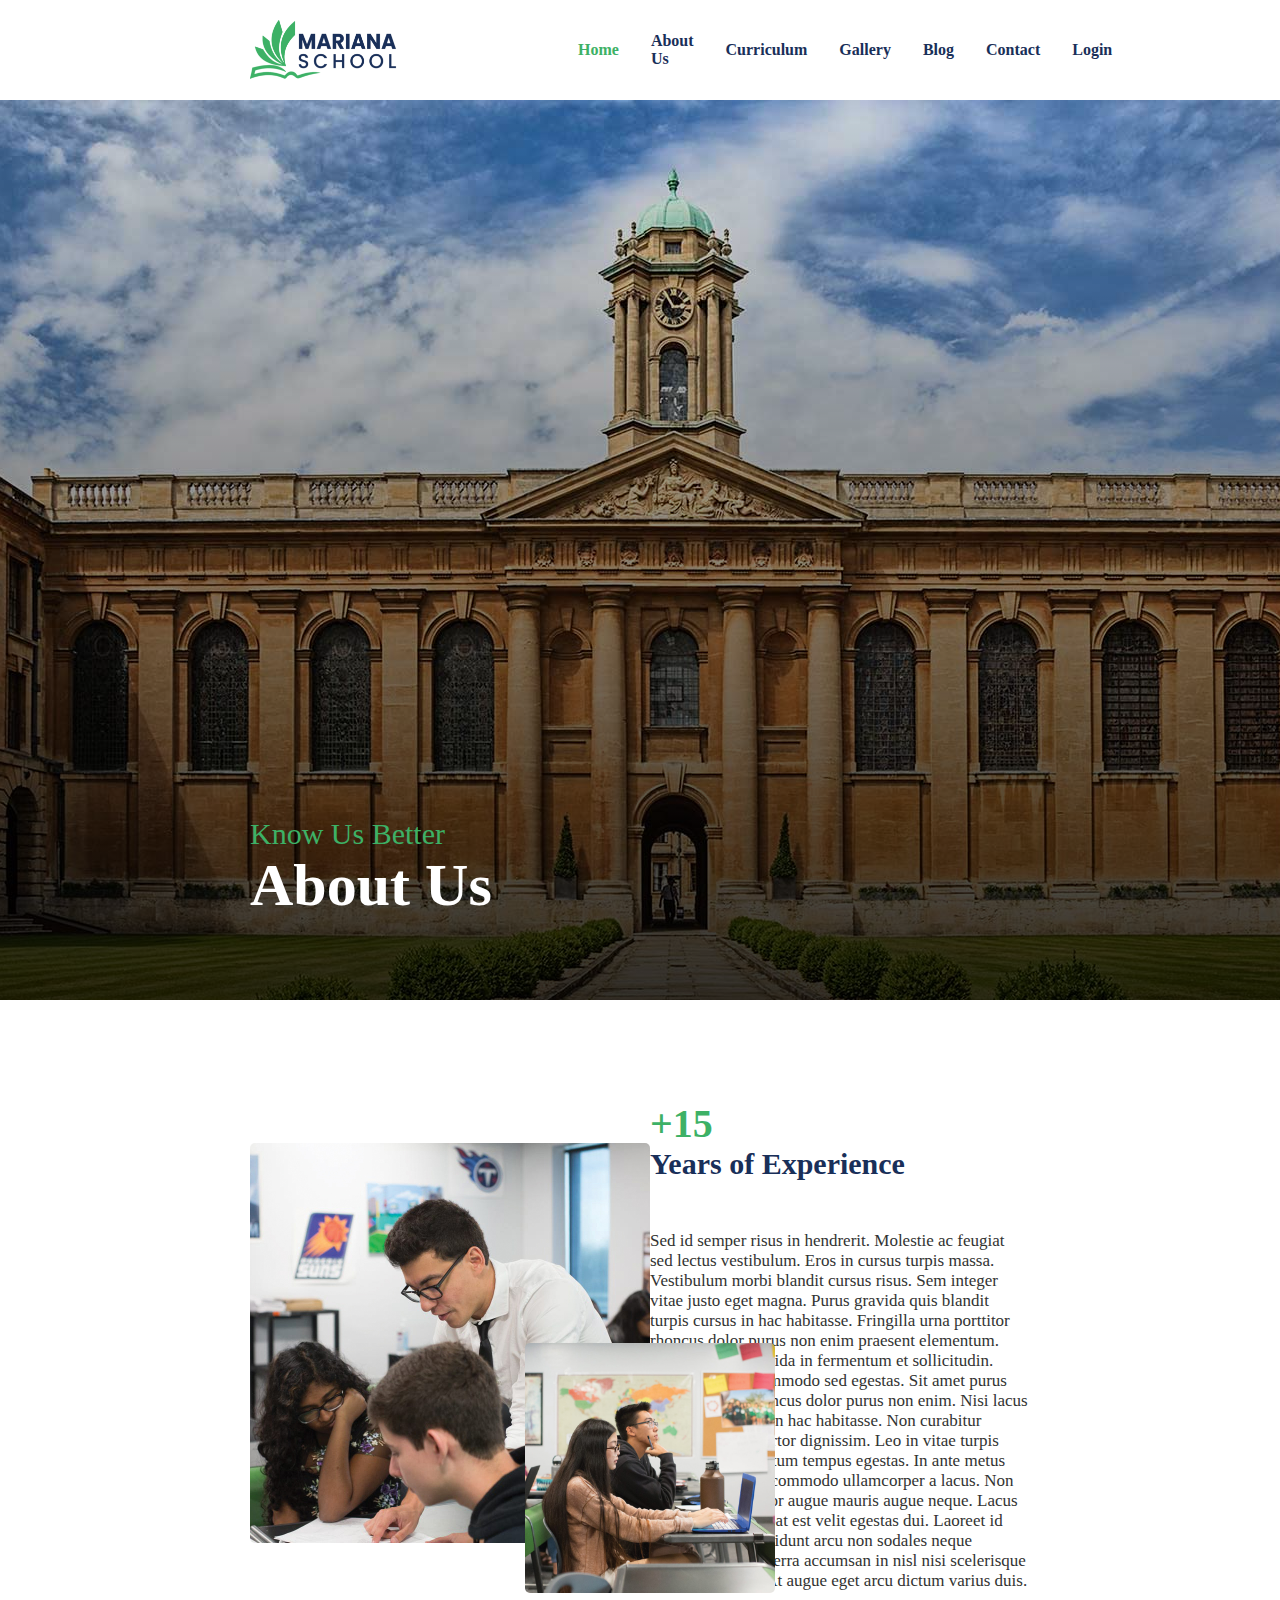
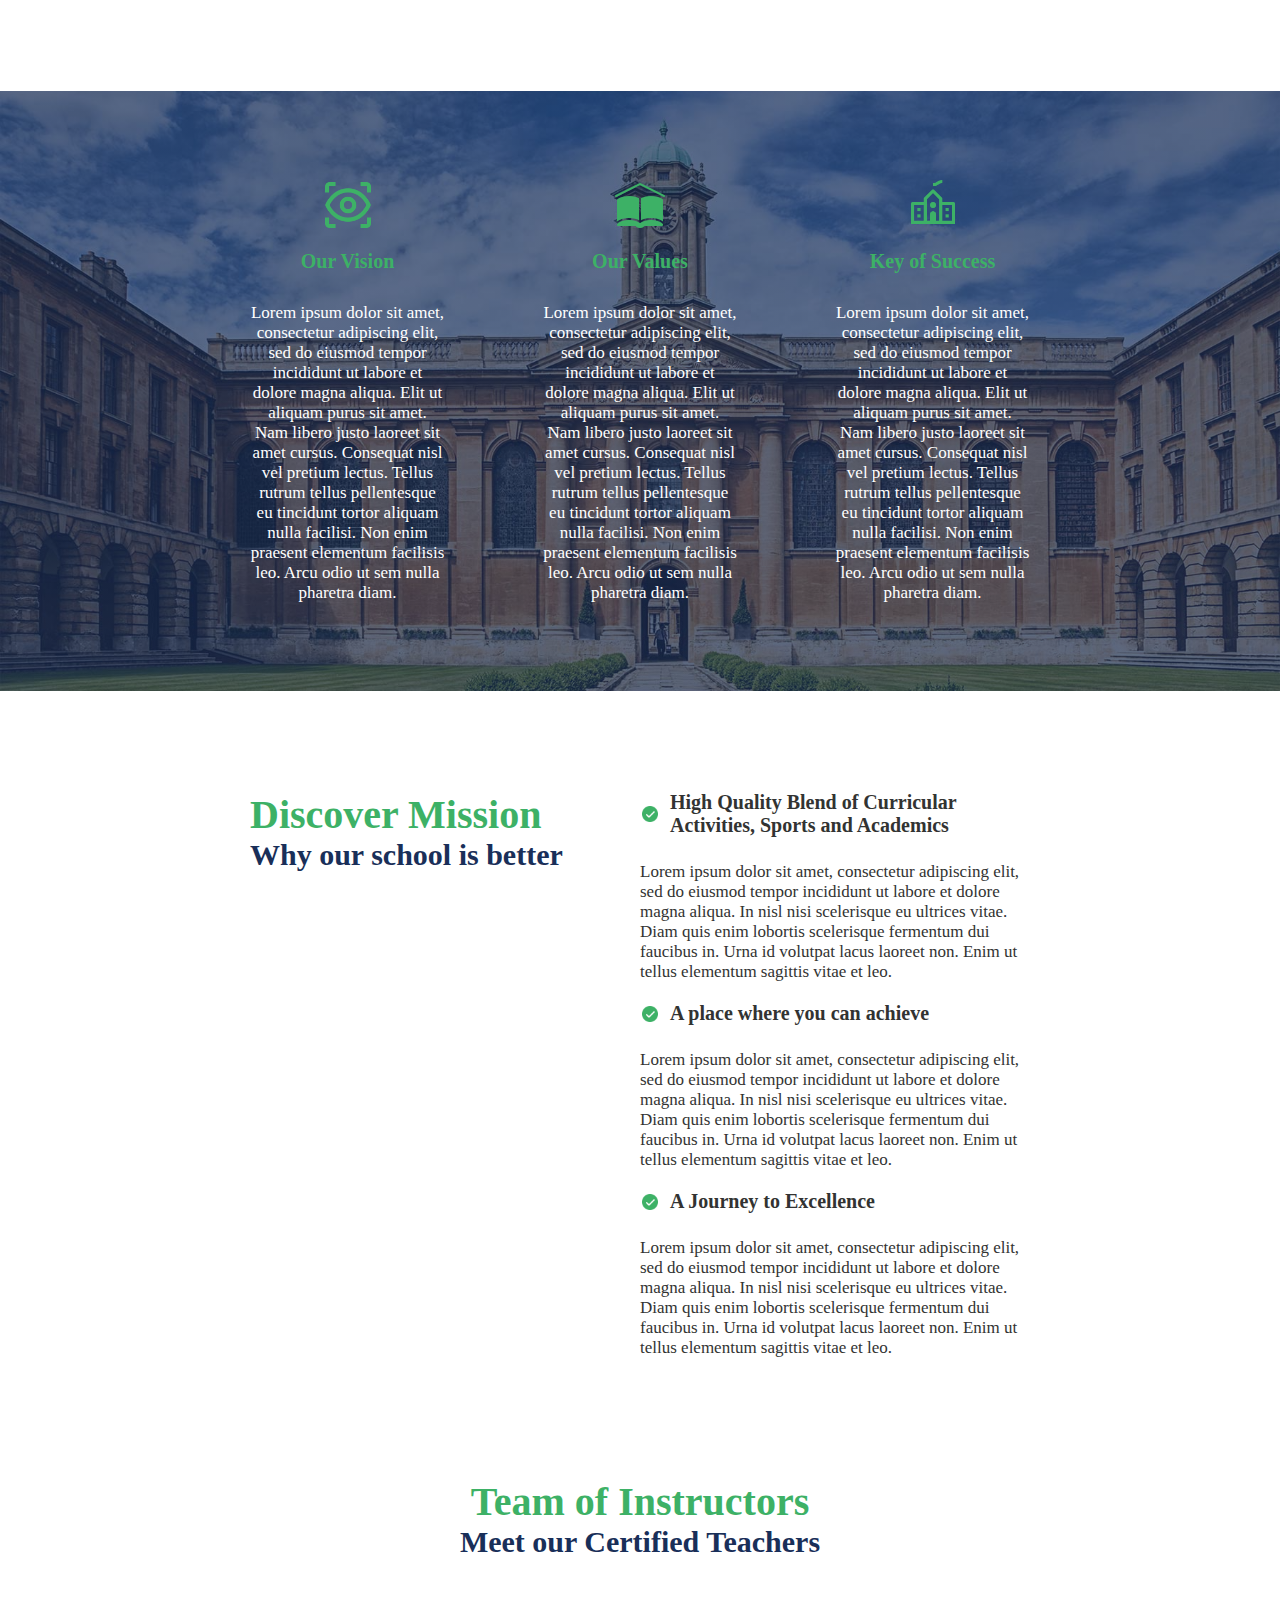
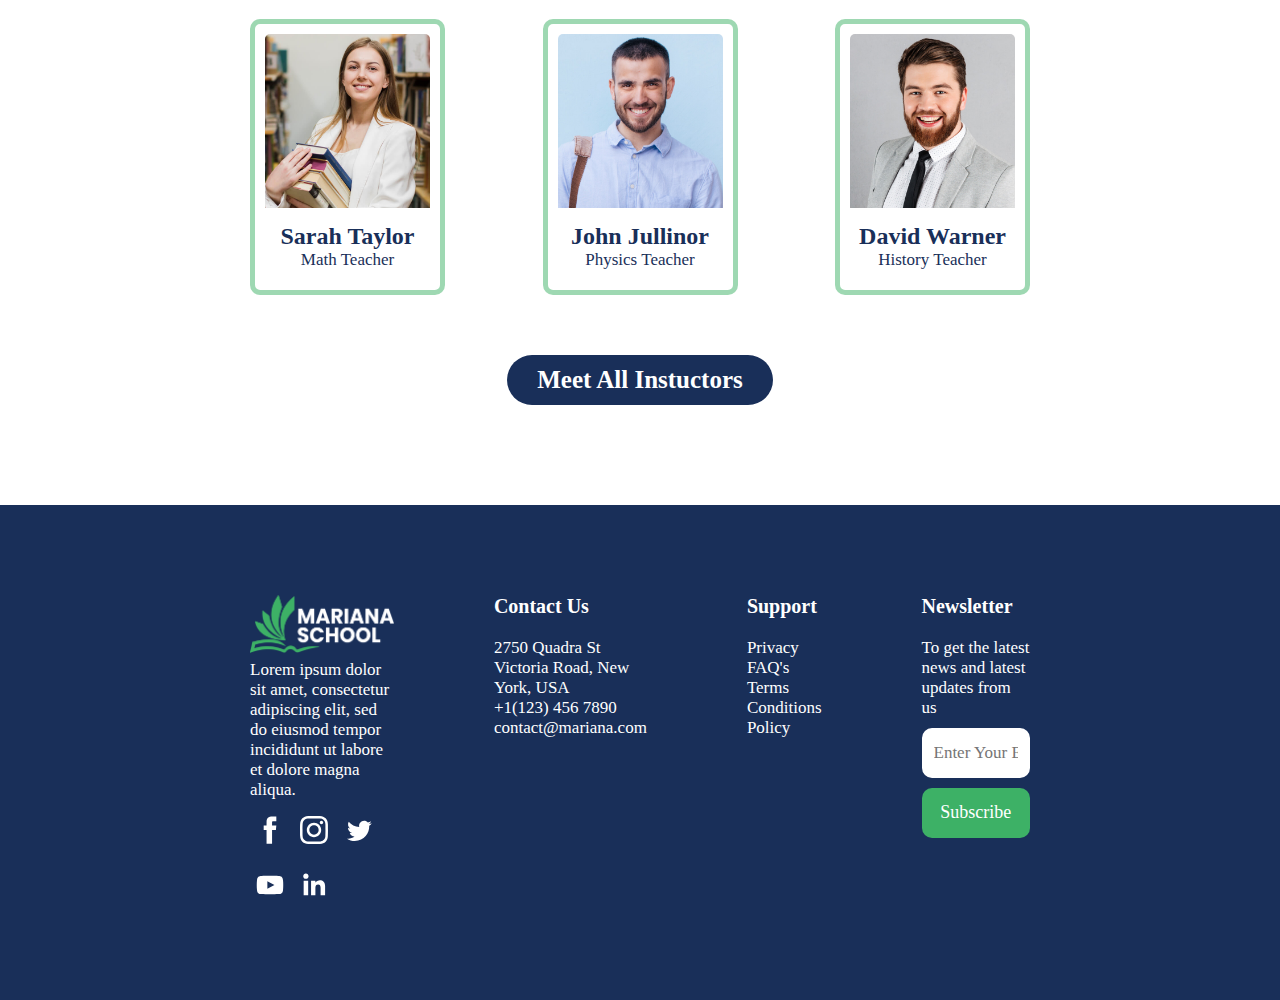
==== Code/about.html @ e2cfb90a "Html / Css" ====
<!DOCTYPE html>
<html>

<head>
    <meta charset='utf-8'>
    <meta http-equiv='X-UA-Compatible' content='IE=edge'>
    <title>Login</title>
    <meta name='viewport' content='width=device-width, initial-scale=1'>
    <link rel='stylesheet' type='text/css' media='screen' href='styles.css'>
    <script src='main.js'></script>
</head>

<body>
    <!-- Nav Bar -->
    
    <nav>
        <input id="nav-toggle" type="checkbox">
        <div class="logo"><img src="images/logo_navbar.png" alt="Logo">
        </div>
        <ul class="links">
            <li><a href="index.html" style="color: #3db166;">Home</a></li>
            <li><a href="about.html">About Us</a></li>
            <li><a href="">Curriculum</a></li>
            <li><a href="">Gallery</a></li>
            <li><a href="">Blog</a></li>
            <li><a href="contact.html">Contact</a></li>
            <li><a href="login.html">Login</a></li>
        </ul>
        <label for="nav-toggle" class="icon-burger">
            <div class="line"></div>
            <div class="line"></div>
            <div class="line"></div>
        </label>
    </nav>
    
    <!-- End of Nav Bar -->
    <!-- Contact Header -->

    <div class="about-header">
        <div class="page-title">
            <span>Know Us Better</span>
            <h3>About Us</h3>
        </div>
    </div>

    <!-- End of Contact Header -->
    <!-- Contact Info -->

    <div class="about-sec-1">
        <div class="about-img">
            <img class="back-img" src="images/about-img-big.jpg" alt="Class of students">
            <img class="front-img" src="images/about-img-small.jpg" alt="Class of students">
        </div>
        <div class="experience">
            <span>+15</span>
            <h3>Years of Experience</h3>
            <p>Sed id semper risus in hendrerit. Molestie ac feugiat sed lectus vestibulum. Eros in cursus turpis massa.
                Vestibulum
                morbi blandit cursus risus. Sem integer vitae justo eget magna. Purus gravida quis blandit turpis cursus
                in hac
                habitasse. Fringilla urna porttitor rhoncus dolor purus non enim praesent elementum. Augue neque gravida
                in fermentum et
                sollicitudin. Diam volutpat commodo sed egestas. Sit amet purus gravida quis. Rhoncus dolor purus non
                enim. Nisi lacus
                sed viverra tellus in hac habitasse. Non curabitur gravida arcu ac tortor dignissim. Leo in vitae turpis
                massa sed
                elementum tempus egestas. In ante metus dictum at tempor commodo ullamcorper a lacus. Non tellus orci ac
                auctor augue
                mauris augue neque. Lacus vel facilisis volutpat est velit egestas dui. Laoreet id donec ultrices
                tincidunt arcu non
                sodales neque sodales. Purus viverra accumsan in nisl nisi scelerisque eu ultrices vitae. At augue eget
                arcu dictum
                varius duis.</p>
        </div>
    </div>

    <div class="about-sec-2">
        <div class="about-elements">
            <div class="about-elem-box">
                <img src="icons/vision-icon.png" alt="Vision icon">
                <span>Our Vision</span>
                <p>Lorem ipsum dolor sit amet, consectetur adipiscing elit, sed do eiusmod tempor incididunt ut labore
                    et dolore magna
                    aliqua. Elit ut aliquam purus sit amet. Nam libero justo laoreet sit amet cursus. Consequat nisl vel
                    pretium lectus.
                    Tellus rutrum tellus pellentesque eu tincidunt tortor aliquam nulla facilisi. Non enim praesent
                    elementum facilisis leo.
                    Arcu odio ut sem nulla pharetra diam.</p>
            </div>
            <div class="about-elem-box">
                <img src="icons/book-icon.png" alt="School icon">
                <span>Our Values</span>
                <p>Lorem ipsum dolor sit amet, consectetur adipiscing elit, sed do eiusmod tempor incididunt ut labore
                    et dolore magna
                    aliqua. Elit ut aliquam purus sit amet. Nam libero justo laoreet sit amet cursus. Consequat nisl vel
                    pretium lectus.
                    Tellus rutrum tellus pellentesque eu tincidunt tortor aliquam nulla facilisi. Non enim praesent
                    elementum facilisis leo.
                    Arcu odio ut sem nulla pharetra diam.</p>
            </div>
            <div class="about-elem-box">
                <img src="icons/school-icon.png" alt="">
                <span>Key of Success</span>
                <p>Lorem ipsum dolor sit amet, consectetur adipiscing elit, sed do eiusmod tempor incididunt ut labore
                    et dolore magna
                    aliqua. Elit ut aliquam purus sit amet. Nam libero justo laoreet sit amet cursus. Consequat nisl vel
                    pretium lectus.
                    Tellus rutrum tellus pellentesque eu tincidunt tortor aliquam nulla facilisi. Non enim praesent
                    elementum facilisis leo.
                    Arcu odio ut sem nulla pharetra diam.</p>
            </div>
        </div>
    </div>

    <div class="about-sec-3">
        <div class="sec-title">
            <span>Discover Mission</span>
            <h3>Why our school is better</h3>
        </div>
        <div class="mission">
            <div class="miss-row">
                <span><img src="icons/save-popup.png" alt="Checkmark icon">High Quality Blend of Curricular Activities,
                    Sports and Academics</span>
                <p>Lorem ipsum dolor sit amet, consectetur adipiscing elit, sed do eiusmod tempor incididunt ut labore
                    et dolore magna
                    aliqua. In nisl nisi scelerisque eu ultrices vitae. Diam quis enim lobortis scelerisque fermentum
                    dui faucibus in. Urna
                    id volutpat lacus laoreet non. Enim ut tellus elementum sagittis vitae et leo.</p>
            </div>
            <div class="miss-row">
                <span><img src="icons/save-popup.png" alt="Checkmark icon">A place where you can achieve</span>
                <p>Lorem ipsum dolor sit amet, consectetur adipiscing elit, sed do eiusmod tempor incididunt ut labore
                    et dolore
                    magna
                    aliqua. In nisl nisi scelerisque eu ultrices vitae. Diam quis enim lobortis scelerisque fermentum
                    dui faucibus
                    in. Urna
                    id volutpat lacus laoreet non. Enim ut tellus elementum sagittis vitae et leo.</p>
            </div>
            <div class="miss-row">
                <span><img src="icons/save-popup.png" alt="Checkmark icon">A Journey to Excellence</span>
                <p>Lorem ipsum dolor sit amet, consectetur adipiscing elit, sed do eiusmod tempor incididunt ut labore
                    et dolore
                    magna
                    aliqua. In nisl nisi scelerisque eu ultrices vitae. Diam quis enim lobortis scelerisque fermentum
                    dui faucibus
                    in. Urna
                    id volutpat lacus laoreet non. Enim ut tellus elementum sagittis vitae et leo.</p>
            </div>
        </div>

    </div>

    <div class="about-sec-4">
        <div class="sec-title">
            <span>Team of Instructors</span>
            <h3>Meet our Certified Teachers</h3>
        </div>
        <div class="instructors">
            <div class="instructor-col">
                <img src="images/teacher_1.jpg" alt="Math Teacher">
                <span>Sarah Taylor</span>
                <p>Math Teacher</p>
            </div>
            <div class="instructor-col">
                <img src="images/teacher_2.jpg" alt="Physics Teacher">
                <span>John Jullinor</span>
                <p>Physics Teacher</p>
            </div>
            <div class="instructor-col">
                <img src="images/teacher_3.jpg" alt="History Teacher">
                <span>David Warner</span>
                <p>History Teacher</p>
            </div>
        </div>
        <button>Meet All Instuctors</button>
    </div>

    <!-- End of Contact Info -->
    <!-- Footer-->

    <footer>
        <div class="col1">
            <img src="images/logo_footer.png" alt="Mariana School Logo">
            <p>Lorem ipsum dolor sit amet, consectetur adipiscing elit, sed do eiusmod tempor incididunt ut labore
                et dolore magna
                aliqua.</p>
            <span class="icon-span">
                <svg class="facebook" viewBox="0 0 512 512">
                    <path class="icon"
                        d="M211.9 197.4h-36.7v59.9h36.7V433.1h70.5V256.5h49.2l5.2-59.1h-54.4c0 0 0-22.1 0-33.7 0-13.9 2.8-19.5 16.3-19.5 10.9 0 38.2 0 38.2 0V82.9c0 0-40.2 0-48.8 0 -52.5 0-76.1 23.1-76.1 67.3C211.9 188.8 211.9 197.4 211.9 197.4z" />
                </svg>
                <svg class="instagram" viewBox="0 0 512 512">
                    <g class="icon">
                        <path
                            d="M256 109.3c47.8 0 53.4 0.2 72.3 1 17.4 0.8 26.9 3.7 33.2 6.2 8.4 3.2 14.3 7.1 20.6 13.4 6.3 6.3 10.1 12.2 13.4 20.6 2.5 6.3 5.4 15.8 6.2 33.2 0.9 18.9 1 24.5 1 72.3s-0.2 53.4-1 72.3c-0.8 17.4-3.7 26.9-6.2 33.2 -3.2 8.4-7.1 14.3-13.4 20.6 -6.3 6.3-12.2 10.1-20.6 13.4 -6.3 2.5-15.8 5.4-33.2 6.2 -18.9 0.9-24.5 1-72.3 1s-53.4-0.2-72.3-1c-17.4-0.8-26.9-3.7-33.2-6.2 -8.4-3.2-14.3-7.1-20.6-13.4 -6.3-6.3-10.1-12.2-13.4-20.6 -2.5-6.3-5.4-15.8-6.2-33.2 -0.9-18.9-1-24.5-1-72.3s0.2-53.4 1-72.3c0.8-17.4 3.7-26.9 6.2-33.2 3.2-8.4 7.1-14.3 13.4-20.6 6.3-6.3 12.2-10.1 20.6-13.4 6.3-2.5 15.8-5.4 33.2-6.2C202.6 109.5 208.2 109.3 256 109.3M256 77.1c-48.6 0-54.7 0.2-73.8 1.1 -19 0.9-32.1 3.9-43.4 8.3 -11.8 4.6-21.7 10.7-31.7 20.6 -9.9 9.9-16.1 19.9-20.6 31.7 -4.4 11.4-7.4 24.4-8.3 43.4 -0.9 19.1-1.1 25.2-1.1 73.8 0 48.6 0.2 54.7 1.1 73.8 0.9 19 3.9 32.1 8.3 43.4 4.6 11.8 10.7 21.7 20.6 31.7 9.9 9.9 19.9 16.1 31.7 20.6 11.4 4.4 24.4 7.4 43.4 8.3 19.1 0.9 25.2 1.1 73.8 1.1s54.7-0.2 73.8-1.1c19-0.9 32.1-3.9 43.4-8.3 11.8-4.6 21.7-10.7 31.7-20.6 9.9-9.9 16.1-19.9 20.6-31.7 4.4-11.4 7.4-24.4 8.3-43.4 0.9-19.1 1.1-25.2 1.1-73.8s-0.2-54.7-1.1-73.8c-0.9-19-3.9-32.1-8.3-43.4 -4.6-11.8-10.7-21.7-20.6-31.7 -9.9-9.9-19.9-16.1-31.7-20.6 -11.4-4.4-24.4-7.4-43.4-8.3C310.7 77.3 304.6 77.1 256 77.1L256 77.1z" />
                        <path
                            d="M256 164.1c-50.7 0-91.9 41.1-91.9 91.9s41.1 91.9 91.9 91.9 91.9-41.1 91.9-91.9S306.7 164.1 256 164.1zM256 315.6c-32.9 0-59.6-26.7-59.6-59.6s26.7-59.6 59.6-59.6 59.6 26.7 59.6 59.6S288.9 315.6 256 315.6z" />
                        <circle cx="351.5" cy="160.5" r="21.5" />
                    </g>
                </svg>
                <svg class="twitter" viewBox="0 0 512 512">
                    <path class="icon"
                        d="M419.6 168.6c-11.7 5.2-24.2 8.7-37.4 10.2 13.4-8.1 23.8-20.8 28.6-36 -12.6 7.5-26.5 12.9-41.3 15.8 -11.9-12.6-28.8-20.6-47.5-20.6 -42 0-72.9 39.2-63.4 79.9 -54.1-2.7-102.1-28.6-134.2-68 -17 29.2-8.8 67.5 20.1 86.9 -10.7-0.3-20.7-3.3-29.5-8.1 -0.7 30.2 20.9 58.4 52.2 64.6 -9.2 2.5-19.2 3.1-29.4 1.1 8.3 25.9 32.3 44.7 60.8 45.2 -27.4 21.4-61.8 31-96.4 27 28.8 18.5 63 29.2 99.8 29.2 120.8 0 189.1-102.1 185-193.6C399.9 193.1 410.9 181.7 419.6 168.6z" />
                </svg>
                <svg class="youtube" viewBox="0 0 512 512">
                    <path class="icon"
                        d="M422.6 193.6c-5.3-45.3-23.3-51.6-59-54 -50.8-3.5-164.3-3.5-215.1 0 -35.7 2.4-53.7 8.7-59 54 -4 33.6-4 91.1 0 124.8 5.3 45.3 23.3 51.6 59 54 50.9 3.5 164.3 3.5 215.1 0 35.7-2.4 53.7-8.7 59-54C426.6 284.8 426.6 227.3 422.6 193.6zM222.2 303.4v-94.6l90.7 47.3L222.2 303.4z" />
                </svg>
                <svg class="linkedin" viewBox="0 0 512 512">
                    <path class="icon"
                        d="M186.4 142.4c0 19-15.3 34.5-34.2 34.5 -18.9 0-34.2-15.4-34.2-34.5 0-19 15.3-34.5 34.2-34.5C171.1 107.9 186.4 123.4 186.4 142.4zM181.4 201.3h-57.8V388.1h57.8V201.3zM273.8 201.3h-55.4V388.1h55.4c0 0 0-69.3 0-98 0-26.3 12.1-41.9 35.2-41.9 21.3 0 31.5 15 31.5 41.9 0 26.9 0 98 0 98h57.5c0 0 0-68.2 0-118.3 0-50-28.3-74.2-68-74.2 -39.6 0-56.3 30.9-56.3 30.9v-25.2H273.8z" />
                </svg>
            </span>
        </div>
        <div class="col2">
            <ul>
                <li class="footer-header">Contact Us</li>
                <li>2750 Quadra St Victoria Road, New York, USA</li>
                <li>+1(123) 456 7890</li>
                <li>contact@mariana.com</li>
            </ul>
        </div>
        <div class="col3">
            <ul>
                <li class="footer-header">Support</li>
                <li>Privacy</li>
                <li>FAQ's</li>
                <li>Terms</li>
                <li>Conditions</li>
                <li>Policy</li>
            </ul>
        </div>
        <div class="col4">
            <ul>
                <li class="footer-header">Newsletter</li>
                <li>To get the latest news and latest updates from us</li>
                <li>
                    <form action="">
                        <input type="text" id="newsletter-email" placeholder="Enter Your Email">
                        <div class="input-margin"></div>
                        <button>Subscribe</button>
                </li>
            </ul>
        </div>
    </footer>

    <!-- End Footer-->
</body>

</html>
---- Code/styles.css ----
/********** Nav Bar Website **********/
nav {
  position: relative;
  z-index: 10;
  left: 0;
  right: 0;
  top: 0;
  padding: 0 250px;
  height: 100px;
  background-color: #fff;
}

nav .logo {
  float: left;
  width: 40%;
  height: 100%;
  display: -webkit-box;
  display: -ms-flexbox;
  display: flex;
  -webkit-box-align: center;
      -ms-flex-align: center;
          align-items: center;
}

nav .links {
  float: right;
  padding: 0;
  margin: 0;
  width: 60%;
  height: 100%;
  display: -webkit-box;
  display: -ms-flexbox;
  display: flex;
  -ms-flex-pack: distribute;
      justify-content: space-around;
  -webkit-box-align: center;
      -ms-flex-align: center;
          align-items: center;
}

nav .links li {
  list-style: none;
}

nav .links a {
  display: block;
  padding: 1em;
  font-size: 16px;
  font-weight: bold;
  color: #192f59;
  text-decoration: none;
}

nav .links a:hover {
  color: #3db166;
}

#nav-toggle {
  position: absolute;
  top: -100px;
}

nav .icon-burger {
  display: none;
  position: absolute;
  right: 5%;
  top: 50%;
  -webkit-transform: translateY(-50%);
          transform: translateY(-50%);
}

nav .icon-burger .line {
  width: 30px;
  height: 5px;
  background-color: #192f59;
  margin: 5px;
  border-radius: 3px;
  -webkit-transition: all 0.3s ease-in-out;
  transition: all 0.3s ease-in-out;
}

/********** End of Nav Bar Website **********/
/********** Nav Bar Responsive **********/
@media screen and (max-width: 800px) {
  nav {
    padding: 0 20px;
  }
  nav .logo {
    float: left;
    width: auto;
    -webkit-box-pack: center;
        -ms-flex-pack: center;
            justify-content: center;
  }
  nav .links {
    float: none;
    position: fixed;
    z-index: 9;
    left: 0;
    right: 0;
    top: 100px;
    bottom: 100%;
    width: auto;
    height: auto;
    -webkit-box-orient: vertical;
    -webkit-box-direction: normal;
        -ms-flex-direction: column;
            flex-direction: column;
    -webkit-box-pack: space-evenly;
        -ms-flex-pack: space-evenly;
            justify-content: space-evenly;
    background-color: #fff;
    overflow: hidden;
    -webkit-box-sizing: border-box;
            box-sizing: border-box;
    -webkit-transition: all 0.5s ease-in-out;
    transition: all 0.5s ease-in-out;
  }
  nav .links a {
    font-size: 20px;
  }
  nav #nav-toggle:checked ~ .links {
    bottom: 0;
  }
  nav .icon-burger {
    display: block;
  }
}

/********** Nav Bar Responsive **********/
/********** Input Styling Website **********/
/********** End of Input Styling Website **********/
/********** Button Styling Website **********/
/********** End of Button Styling Website **********/
/********** Contact Us & About Us Header Styling Website **********/
/********** End of Contact Us & About Us Header Styling Website **********/
/********** Student & Admin Profile Background Styling Website **********/
/********** Student & Admin Profile Background Styling Website **********/
@media (max-width: 800px) {
  /********** Input Styling Responsive **********/
  input {
    height: 40px !important;
  }
  /********** End of Input Styling Responsive **********/
  /********** Button Styling Responsive **********/
  button {
    height: 40px !important;
    font-size: 20px !important;
  }
  /********** End of Button Styling Responsive **********/
}

/********** Footer Web **********/
footer {
  background-color: #192f59;
  padding: 90px 250px;
  display: -webkit-box;
  display: -ms-flexbox;
  display: flex;
  position: relative;
  color: #fff;
  padding: 90px 250px;
}

footer .footer-header {
  font-weight: 600;
  font-size: 20px;
  margin-bottom: 20px;
}

footer li {
  list-style: none;
}

footer .col1 {
  width: 40%;
}

footer .col1 img {
  height: 60px;
}

footer .col1 svg {
  height: 40px;
  margin-top: 10px;
  fill: #fff;
  -webkit-transition: 0.3s ease-in-out;
  transition: 0.3s ease-in-out;
}

footer .col1 svg:hover {
  fill: #3db166;
}

footer .col2 {
  margin: 0 50px 0 100px;
}

footer .col3 {
  margin: 0 100px 0 50px;
}

footer .col4 {
  width: 40%;
}

footer .col4 input {
  width: 100%;
  border: 2px solid #fff;
  border-radius: 10px;
  outline: none;
  height: 50px;
  padding: 10px;
  -webkit-transition: 0.3s ease-in-out;
  transition: 0.3s ease-in-out;
  margin: 10px 0;
}

footer .col4 input:focus::-webkit-input-placeholder {
  color: transparent;
}

footer .col4 input:focus:-ms-input-placeholder {
  color: transparent;
}

footer .col4 input:focus::-ms-input-placeholder {
  color: transparent;
}

footer .col4 input:focus::placeholder {
  color: transparent;
}

footer .col4 input:focus {
  border: 2px solid #3db166;
}

footer .col4 button {
  height: 50px;
  width: 100%;
  outline: none;
  border: none;
  border-radius: 10px;
  background-color: #3db166;
  -webkit-transition: 0.3s ease-in-out;
  transition: 0.3s ease-in-out;
  font-weight: 500;
  font-size: 18px;
  color: #fff;
}

footer .col4 button:hover {
  color: #3db166;
  background-color: #fff;
}

/********** End of Footer-Web **********/
/********** Footer Responsive **********/
@media (max-width: 800px) {
  footer {
    -webkit-box-orient: vertical;
    -webkit-box-direction: normal;
        -ms-flex-direction: column;
            flex-direction: column;
    text-align: center;
    padding: 20px;
  }
  footer .footer-header {
    margin: 15px 0 10px;
  }
  footer .col1,
  footer .col4 {
    width: 100% !important;
  }
  footer .col2,
  footer .col3 {
    margin: 0 !important;
  }
}

/********** End of Footer Responsive **********/
/********** Input Styling Website **********/
/********** End of Input Styling Website **********/
/********** Button Styling Website **********/
/********** End of Button Styling Website **********/
/********** Contact Us & About Us Header Styling Website **********/
/********** End of Contact Us & About Us Header Styling Website **********/
/********** Student & Admin Profile Background Styling Website **********/
/********** Student & Admin Profile Background Styling Website **********/
@media (max-width: 800px) {
  /********** Input Styling Responsive **********/
  input {
    height: 40px !important;
  }
  /********** End of Input Styling Responsive **********/
  /********** Button Styling Responsive **********/
  button {
    height: 40px !important;
    font-size: 20px !important;
  }
  /********** End of Button Styling Responsive **********/
}

h2 {
  display: -webkit-box;
  display: -ms-flexbox;
  display: flex;
  -webkit-box-pack: center;
      -ms-flex-pack: center;
          justify-content: center;
  font-size: 40px;
}

/********** Section 1 Website **********/
.img-container {
  background-image: -webkit-gradient(linear, left top, left bottom, from(rgba(0, 0, 0, 0.1)), to(rgba(0, 0, 0, 0.8))), url(images/home-img.png);
  background-image: linear-gradient(180deg, rgba(0, 0, 0, 0.1), rgba(0, 0, 0, 0.8)), url(images/home-img.png);
  height: 90vh;
  background-image: center;
  background-repeat: no-repeat;
  background-size: cover;
  background-position: center;
  position: relative;
}

.img-container .inner-container {
  text-align: center;
  position: absolute;
  width: 100%;
  color: #fff;
  height: auto;
  margin: 180px auto;
}

.img-container .inner-container span {
  font-size: 80px;
  font-weight: bold;
  color: #3db166;
}

.img-container .inner-container .hero_title {
  font-size: 80px;
  font-weight: 700;
  color: #fff;
  margin: 30px auto 15px;
}

.img-container .inner-container .hero_paragraphe {
  font-size: 40px;
  font-weight: 600;
  margin: 30px auto;
}

.img-container .inner-container button {
  -ms-flex-item-align: center;
      -ms-grid-row-align: center;
      align-self: center;
  height: 50px;
  outline: none;
  border: none;
  border-radius: 40px;
  background-color: #fff;
  -webkit-transition: 0.3s ease-in-out;
  transition: 0.3s ease-in-out;
  font-weight: 600;
  font-size: 25px;
  color: #3db166;
  height: 60px;
  padding: 0 30px;
}

.img-container .inner-container button:hover {
  color: #fff;
  background-color: #3db166;
}

.space_div {
  margin-top: 50px;
}

/********** End of Section 1 Website **********/
/********** Section 2 Website **********/
.section_title1 {
  margin-bottom: 30px;
  color: #192f59;
}

.container {
  width: 80%;
  height: auto;
  background: #fff;
  display: -webkit-box;
  display: -ms-flexbox;
  display: flex;
  -webkit-box-orient: horizontal;
  -webkit-box-direction: normal;
      -ms-flex-direction: row;
          flex-direction: row;
  -ms-flex-pack: distribute;
      justify-content: space-around;
  -ms-flex-wrap: wrap;
      flex-wrap: wrap;
  margin: 0 auto;
}

.container .box {
  width: 20%;
  height: 240px;
  margin: 20px;
  -webkit-box-sizing: border-box;
          box-sizing: border-box;
  border: 5px solid rgba(61, 177, 102, 0.5);
  border-radius: 20px;
  -webkit-transition: 0.3s;
  transition: 0.3s;
}

.container .box .box_img {
  margin: 30px auto 15px;
  height: 100px;
}

.container .box .box_txt {
  font-size: 30px;
  font-weight: 600;
  margin: 0 auto 30px;
}

.container .box:hover {
  opacity: 1;
  background-color: #3db166;
}

.view_more_btn {
  display: -webkit-box;
  display: -ms-flexbox;
  display: flex;
  -webkit-box-pack: center;
      -ms-flex-pack: center;
          justify-content: center;
  -webkit-box-align: center;
      -ms-flex-align: center;
          align-items: center;
  margin-top: 30px;
}

.view_more_btn button {
  -ms-flex-item-align: center;
      -ms-grid-row-align: center;
      align-self: center;
  height: 50px;
  outline: none;
  border: none;
  border-radius: 40px;
  background-color: #fff;
  -webkit-transition: 0.3s ease-in-out;
  transition: 0.3s ease-in-out;
  font-weight: 600;
  font-size: 25px;
  color: #3db166;
  height: 60px;
  color: #fff;
  background-color: #192f59;
  padding: 0 30px;
}

.view_more_btn button:hover {
  color: #fff;
  background-color: #3db166;
}

/********** End of Section 2 Website **********/
/********** Section 3 Website **********/
.container_about_us {
  display: -webkit-box;
  display: -ms-flexbox;
  display: flex;
  margin: 0 250px 80px;
  height: 460px;
  overflow: hidden;
  border: 5px solid rgba(61, 177, 102, 0.5);
  border-radius: 40px;
}

.container_about_us .img {
  border-radius: 20px;
}

.container_about_us .txt {
  margin: 60px;
}

.container_about_us .txt .txt_para {
  font-size: 17px;
  text-align: center;
  line-height: 1.6;
  overflow: hidden;
}

/********** End Section 3 Website **********/
/********** Responsive 1200px **********/
@media screen and (max-width: 1200px) {
  .section_title1 {
    padding: 0 auto;
    font-size: 25px;
  }
  .img-container .inner-container {
    margin: 170px auto;
  }
  .img-container .inner-container .hero_title {
    font-size: 40px;
  }
  .img-container .inner-container .hero_title span {
    font-size: 40px;
  }
  .img-container .inner-container .hero_paragraphe {
    font-size: 20px;
  }
  .container {
    width: 100%;
  }
  .container .box {
    width: 40%;
    height: 200px;
    margin: 14px;
  }
  .container .box .box_img {
    height: 60px;
  }
  .container .box .box_txt {
    font-size: 15px;
  }
}

/********** End of Responsive 1200px **********/
/********** Responsive 800px **********/
@media (max-width: 800px) {
  .container .box {
    height: 180px;
  }
  .navbar .login_container {
    display: none;
  }
  .container {
    width: 100%;
  }
  .container .box {
    width: 40%;
  }
  .container_about_us {
    border: none;
    height: unset;
    margin: 0 15px;
    -webkit-box-orient: vertical;
    -webkit-box-direction: normal;
        -ms-flex-direction: column;
            flex-direction: column;
  }
  .container_about_us .img {
    border-radius: 20px !important;
  }
  .container_about_us .txt {
    font-size: 16px;
    margin: 0;
    padding: 10px;
  }
  .container_about_us .txt .txt_para {
    font-size: 14px;
  }
}

/********** End of Responsive 800px **********/
/********** Input Styling Website **********/
/********** End of Input Styling Website **********/
/********** Button Styling Website **********/
/********** End of Button Styling Website **********/
/********** Contact Us & About Us Header Styling Website **********/
/********** End of Contact Us & About Us Header Styling Website **********/
/********** Student & Admin Profile Background Styling Website **********/
/********** Student & Admin Profile Background Styling Website **********/
@media (max-width: 800px) {
  /********** Input Styling Responsive **********/
  input {
    height: 40px !important;
  }
  /********** End of Input Styling Responsive **********/
  /********** Button Styling Responsive **********/
  button {
    height: 40px !important;
    font-size: 20px !important;
  }
  /********** End of Button Styling Responsive **********/
}

/********** About Us Page Web **********/
.about-header {
  background-size: cover;
  background-position: center;
  position: relative;
  height: 100vh;
  width: 100%;
  display: -webkit-box;
  display: -ms-flexbox;
  display: flex;
  -webkit-box-pack: start;
      -ms-flex-pack: start;
          justify-content: flex-start;
  -webkit-box-align: end;
      -ms-flex-align: end;
          align-items: flex-end;
  background-image: -webkit-gradient(linear, left top, left bottom, from(rgba(0, 0, 0, 0.1)), to(rgba(0, 0, 0, 0.8))), url(images/about-cover.jpg);
  background-image: linear-gradient(180deg, rgba(0, 0, 0, 0.1), rgba(0, 0, 0, 0.8)), url(images/about-cover.jpg);
}

.about-header .page-title {
  margin: 80px 250px;
}

.about-header .page-title span {
  font-size: 30px;
  font-weight: 500;
  color: #3db166;
}

.about-header .page-title h3 {
  font-size: 60px;
  font-weight: bold;
  color: #fff;
}

.about-sec-1 {
  display: -webkit-box;
  display: -ms-flexbox;
  display: flex;
  -webkit-box-pack: justify;
      -ms-flex-pack: justify;
          justify-content: space-between;
  -webkit-box-align: center;
      -ms-flex-align: center;
          align-items: center;
  margin: 100px 250px;
}

.about-sec-1 .about-img img {
  border-radius: 5px;
}

.about-sec-1 .about-img .back-img {
  height: 400px;
}

.about-sec-1 .about-img .front-img {
  position: absolute;
  height: 250px;
  -webkit-transform: translate(-125px, 200px);
          transform: translate(-125px, 200px);
}

.about-sec-1 .experience {
  width: 50%;
}

.about-sec-1 .experience span {
  font-size: 40px;
  font-weight: bold;
  color: #3db166;
}

.about-sec-1 .experience h3 {
  font-size: 30px;
  font-weight: bold;
  color: #192f59;
}

.about-sec-1 .experience p {
  margin-top: 50px;
  color: #323332;
}

.about-sec-2 {
  background-image: -webkit-gradient(linear, left top, left bottom, from(rgba(25, 47, 89, 0.7))), url(images/about-cover.jpg);
  background-image: linear-gradient(180deg, rgba(25, 47, 89, 0.7)), url(images/about-cover.jpg);
  background-size: cover;
  background-position: center;
  position: relative;
  height: 600px;
  width: 100%;
  display: -webkit-box;
  display: -ms-flexbox;
  display: flex;
  -webkit-box-pack: center;
      -ms-flex-pack: center;
          justify-content: center;
  -webkit-box-align: center;
      -ms-flex-align: center;
          align-items: center;
}

.about-sec-2 .about-elements {
  display: -webkit-box;
  display: -ms-flexbox;
  display: flex;
  -webkit-box-pack: justify;
      -ms-flex-pack: justify;
          justify-content: space-between;
  text-align: center;
  position: absolute;
  margin: 0 250px;
}

.about-sec-2 .about-elements .about-elem-box {
  display: -webkit-box;
  display: -ms-flexbox;
  display: flex;
  -webkit-box-align: center;
      -ms-flex-align: center;
          align-items: center;
  -webkit-box-orient: vertical;
  -webkit-box-direction: normal;
      -ms-flex-direction: column;
          flex-direction: column;
  width: 25%;
}

.about-sec-2 .about-elements .about-elem-box img {
  height: 50px;
  width: 50px;
}

.about-sec-2 .about-elements .about-elem-box span {
  font-size: 20px;
  font-weight: bold;
  color: #3db166;
  margin: 20px 0 30px;
}

.about-sec-2 .about-elements .about-elem-box p {
  color: #fff;
}

.about-sec-3 {
  display: -webkit-box;
  display: -ms-flexbox;
  display: flex;
  -webkit-box-pack: center;
      -ms-flex-pack: center;
          justify-content: center;
  margin: 100px 250px;
}

.about-sec-3 .sec-title {
  width: 50%;
}

.about-sec-3 .sec-title span {
  font-size: 40px;
  font-weight: bold;
  color: #3db166;
}

.about-sec-3 .sec-title h3 {
  font-size: 30px;
  font-weight: bold;
  color: #192f59;
}

.about-sec-3 .mission {
  width: 50%;
}

.about-sec-3 .mission .miss-row {
  margin-bottom: 20px;
}

.about-sec-3 .mission .miss-row span {
  display: -webkit-box;
  display: -ms-flexbox;
  display: flex;
  -webkit-box-align: center;
      -ms-flex-align: center;
          align-items: center;
  font-size: 20px;
  font-weight: bold;
  color: #323332;
}

.about-sec-3 .mission .miss-row span img {
  height: 20px;
  margin-right: 10px;
}

.about-sec-3 .mission p {
  margin-top: 25px;
  color: #323332;
}

.about-sec-4 {
  display: -webkit-box;
  display: -ms-flexbox;
  display: flex;
  -webkit-box-orient: vertical;
  -webkit-box-direction: normal;
      -ms-flex-direction: column;
          flex-direction: column;
  text-align: center;
  -webkit-box-align: center;
      -ms-flex-align: center;
          align-items: center;
  margin: 0 250px 100px;
}

.about-sec-4 .sec-title span {
  font-size: 40px;
  font-weight: bold;
  color: #3db166;
}

.about-sec-4 .sec-title h3 {
  font-size: 30px;
  font-weight: bold;
  color: #192f59;
}

.about-sec-4 .instructors {
  display: -webkit-box;
  display: -ms-flexbox;
  display: flex;
  text-align: center;
  -webkit-box-pack: justify;
      -ms-flex-pack: justify;
          justify-content: space-between;
}

.about-sec-4 .instructors .instructor-col {
  width: 25%;
  margin: 60px 0;
  border: solid 5px;
  border-radius: 10px;
  border-color: rgba(61, 177, 102, 0.5);
  -webkit-transition: 0.3s ease-in-out;
  transition: 0.3s ease-in-out;
}

.about-sec-4 .instructors .instructor-col:hover {
  border-color: #3db166;
  -webkit-transform: translateY(-10px);
          transform: translateY(-10px);
}

.about-sec-4 .instructors .instructor-col img {
  padding: 10px;
  border-radius: 15px 15px 0 0;
  width: 100%;
}

.about-sec-4 .instructors .instructor-col span {
  font-size: 24px;
  font-weight: bold;
  color: #192f59;
}

.about-sec-4 .instructors .instructor-col p {
  font-weight: 500;
  color: #192f59;
  margin-bottom: 20px;
}

.about-sec-4 button {
  height: 50px;
  outline: none;
  border: none;
  border-radius: 40px;
  background-color: #192f59;
  font-weight: 600;
  font-size: 25px;
  color: #fff;
  padding: 0 30px;
  -webkit-transition: 0.3s ease-in-out;
  transition: 0.3s ease-in-out;
}

.about-sec-4 button:hover {
  background-color: #3db166;
}

/********** End of About Us Page Web **********/
/********** About Us Page Responsive **********/
@media (max-width: 800px) {
  .page-title {
    margin: 30px 20px !important;
  }
  .page-title span {
    font-size: 15px !important;
  }
  .page-title h3 {
    font-size: 30px !important;
  }
  .about-sec-1 {
    -webkit-box-orient: vertical;
    -webkit-box-direction: normal;
        -ms-flex-direction: column;
            flex-direction: column;
    margin: 50px 20px;
  }
  .about-sec-1 .about-img {
    margin-bottom: 50px;
  }
  .about-sec-1 .about-img .back-img {
    height: 200px;
    -webkit-transform: translateX(-35px);
            transform: translateX(-35px);
  }
  .about-sec-1 .about-img .front-img {
    height: 125px;
    -webkit-transform: translate(-85px, 100px);
            transform: translate(-85px, 100px);
  }
  .about-sec-1 .experience {
    width: 100%;
  }
  .about-sec-1 .experience span {
    font-size: 25px;
  }
  .about-sec-1 .experience h3 {
    font-size: 20px;
  }
  .about-sec-1 .experience p {
    margin-top: 20px;
  }
  .about-sec-2 {
    height: 1400px;
  }
  .about-sec-2 .about-elements {
    -webkit-box-orient: vertical;
    -webkit-box-direction: normal;
        -ms-flex-direction: column;
            flex-direction: column;
    margin: 0 20px;
  }
  .about-sec-2 .about-elements .about-elem-box {
    margin: 20px 0;
    width: 100%;
  }
  .about-sec-3 {
    -webkit-box-orient: vertical;
    -webkit-box-direction: normal;
        -ms-flex-direction: column;
            flex-direction: column;
    margin: 25px 20px;
  }
  .about-sec-3 .sec-title {
    width: 100%;
  }
  .about-sec-3 .sec-title span {
    font-size: 25px;
  }
  .about-sec-3 .sec-title h3 {
    font-size: 20px;
  }
  .about-sec-3 .mission {
    width: 100%;
  }
  .about-sec-3 .mission .miss-row {
    margin: 25px 0;
  }
  .about-sec-3 .mission .miss-row span {
    -webkit-box-align: start;
        -ms-flex-align: start;
            align-items: flex-start;
    font-size: 17px;
    font-weight: 500;
  }
  .about-sec-3 .mission .miss-row span img {
    margin: 3px 10px 0 0;
  }
  .about-sec-4 {
    margin: 0 20px 50px;
  }
  .about-sec-4 .sec-title span {
    font-size: 25px;
  }
  .about-sec-4 .sec-title h3 {
    font-size: 20px;
  }
  .about-sec-4 .instructors {
    -webkit-box-orient: vertical;
    -webkit-box-direction: normal;
        -ms-flex-direction: column;
            flex-direction: column;
    margin: 20px 0;
  }
  .about-sec-4 .instructors .instructor-col {
    width: 100%;
    margin: 10px 0;
  }
}

/********** End of About Us Page Responsive **********/
/********** Input Styling Website **********/
/********** End of Input Styling Website **********/
/********** Button Styling Website **********/
/********** End of Button Styling Website **********/
/********** Contact Us & About Us Header Styling Website **********/
/********** End of Contact Us & About Us Header Styling Website **********/
/********** Student & Admin Profile Background Styling Website **********/
/********** Student & Admin Profile Background Styling Website **********/
@media (max-width: 800px) {
  /********** Input Styling Responsive **********/
  input {
    height: 40px !important;
  }
  /********** End of Input Styling Responsive **********/
  /********** Button Styling Responsive **********/
  button {
    height: 40px !important;
    font-size: 20px !important;
  }
  /********** End of Button Styling Responsive **********/
}

/********** Contact Us Page Web **********/
.contact-header {
  background-size: cover;
  background-position: center;
  position: relative;
  height: 100vh;
  width: 100%;
  display: -webkit-box;
  display: -ms-flexbox;
  display: flex;
  -webkit-box-pack: start;
      -ms-flex-pack: start;
          justify-content: flex-start;
  -webkit-box-align: end;
      -ms-flex-align: end;
          align-items: flex-end;
  background-image: -webkit-gradient(linear, left top, left bottom, from(rgba(0, 0, 0, 0.1)), to(rgba(0, 0, 0, 0.8))), url(images/contact-cover.jpg);
  background-image: linear-gradient(180deg, rgba(0, 0, 0, 0.1), rgba(0, 0, 0, 0.8)), url(images/contact-cover.jpg);
}

.contact-header .page-title {
  margin: 80px 250px;
}

.contact-header .page-title span {
  font-size: 30px;
  font-weight: 500;
  color: #3db166;
}

.contact-header .page-title h3 {
  font-size: 60px;
  font-weight: bold;
  color: #fff;
}

.contact-info {
  display: -webkit-box;
  display: -ms-flexbox;
  display: flex;
  -webkit-box-pack: justify;
      -ms-flex-pack: justify;
          justify-content: space-between;
  -webkit-box-align: center;
      -ms-flex-align: center;
          align-items: center;
  margin: 100px 250px;
}

.contact-info .info-box {
  width: 25%;
  padding: 30px;
  display: -webkit-box;
  display: -ms-flexbox;
  display: flex;
  -webkit-box-orient: vertical;
  -webkit-box-direction: normal;
      -ms-flex-direction: column;
          flex-direction: column;
  -webkit-box-align: center;
      -ms-flex-align: center;
          align-items: center;
  text-align: center;
  border: solid 5px;
  border-color: rgba(61, 177, 102, 0.5);
  border-radius: 20px;
  -webkit-transition: 0.3s ease-in-out;
  transition: 0.3s ease-in-out;
}

.contact-info .info-box:hover {
  border-color: #3db166;
}

.contact-info .info-box img {
  height: 40px;
  width: 40px;
}

.contact-info .info-box span {
  font-size: 20px;
  font-weight: bold;
  color: #323332;
}

.contact-info .info-box p {
  font-weight: 600;
  color: #323332;
  margin: 10px 0;
}

.contact-form {
  display: -webkit-box;
  display: -ms-flexbox;
  display: flex;
  -webkit-box-orient: vertical;
  -webkit-box-direction: normal;
      -ms-flex-direction: column;
          flex-direction: column;
  -webkit-box-pack: center;
      -ms-flex-pack: center;
          justify-content: center;
  -webkit-box-align: center;
      -ms-flex-align: center;
          align-items: center;
  text-align: center;
}

.contact-form span {
  font-size: 30px;
  font-weight: bold;
  color: #192f59;
}

.contact-form form {
  background-color: #192f59;
  border-radius: 20px;
  width: 60%;
  padding: 40px 100px;
  margin: 50px 0 100px;
  display: -webkit-box;
  display: -ms-flexbox;
  display: flex;
  -ms-flex-wrap: wrap;
      flex-wrap: wrap;
  -webkit-box-pack: center;
      -ms-flex-pack: center;
          justify-content: center;
}

.contact-form form input {
  width: 100%;
  border: 2px solid #fff;
  border-radius: 10px;
  outline: none;
  height: 50px;
  padding: 10px;
  -webkit-transition: 0.3s ease-in-out;
  transition: 0.3s ease-in-out;
  width: 350px;
  margin: 25px 50px;
}

.contact-form form input:focus::-webkit-input-placeholder {
  color: transparent;
}

.contact-form form input:focus:-ms-input-placeholder {
  color: transparent;
}

.contact-form form input:focus::-ms-input-placeholder {
  color: transparent;
}

.contact-form form input:focus::placeholder {
  color: transparent;
}

.contact-form form input:focus {
  border: 2px solid #3db166;
}

.contact-form form textarea {
  width: 100%;
  border: 2px solid #fff;
  border-radius: 10px;
  outline: none;
  height: 50px;
  padding: 10px;
  -webkit-transition: 0.3s ease-in-out;
  transition: 0.3s ease-in-out;
  width: 800px;
  height: 200px;
  margin: 25px 50px;
  resize: none;
}

.contact-form form textarea:focus::-webkit-input-placeholder {
  color: transparent;
}

.contact-form form textarea:focus:-ms-input-placeholder {
  color: transparent;
}

.contact-form form textarea:focus::-ms-input-placeholder {
  color: transparent;
}

.contact-form form textarea:focus::placeholder {
  color: transparent;
}

.contact-form form textarea:focus {
  border: 2px solid #3db166;
}

.contact-form button {
  -ms-flex-item-align: center;
      -ms-grid-row-align: center;
      align-self: center;
  height: 50px;
  outline: none;
  border: none;
  border-radius: 40px;
  background-color: #fff;
  -webkit-transition: 0.3s ease-in-out;
  transition: 0.3s ease-in-out;
  font-weight: 600;
  font-size: 25px;
  color: #3db166;
  width: 200px;
  margin: 25px 0;
}

.contact-form button:hover {
  color: #fff;
  background-color: #3db166;
}

iframe {
  display: block;
  border: 0px;
  width: 100%;
  height: 600px;
}

/********** End of Contact Us Page Web **********/
/********** Contact Us Page Responsive **********/
@media (max-width: 800px) {
  .page-title {
    margin: 30px 20px !important;
  }
  .page-title span {
    font-size: 15px !important;
  }
  .page-title h3 {
    font-size: 30px !important;
  }
  .contact-info {
    -webkit-box-orient: vertical;
    -webkit-box-direction: normal;
        -ms-flex-direction: column;
            flex-direction: column;
    margin: 50px 20px !important;
  }
  .contact-info .info-box {
    width: 90%;
    margin-bottom: 20px;
  }
  .contact-form {
    -webkit-box-orient: vertical;
    -webkit-box-direction: normal;
        -ms-flex-direction: column;
            flex-direction: column;
  }
  .contact-form span {
    font-size: 20px !important;
  }
  .contact-form form {
    width: 90%;
    padding: 20px;
    margin: 25px 0 80px;
  }
  .contact-form form input {
    margin: 10px;
  }
  .contact-form form textarea {
    height: 100px;
    margin: 10px;
  }
  .contact-form button {
    margin: 20px;
  }
  iframe {
    height: 300px;
  }
}

/********** End of Contact Us Page Responsive **********/
/********** Input Styling Website **********/
/********** End of Input Styling Website **********/
/********** Button Styling Website **********/
/********** End of Button Styling Website **********/
/********** Contact Us & About Us Header Styling Website **********/
/********** End of Contact Us & About Us Header Styling Website **********/
/********** Student & Admin Profile Background Styling Website **********/
/********** Student & Admin Profile Background Styling Website **********/
@media (max-width: 800px) {
  /********** Input Styling Responsive **********/
  input {
    height: 40px !important;
  }
  /********** End of Input Styling Responsive **********/
  /********** Button Styling Responsive **********/
  button {
    height: 40px !important;
    font-size: 20px !important;
  }
  /********** End of Button Styling Responsive **********/
}

/********** Login Page Web **********/
.login-background {
  background-image: -webkit-gradient(linear, left top, left bottom, from(rgba(0, 0, 0, 0.1)), to(rgba(0, 0, 0, 0.8))), url(images/login-background.jpg);
  background-image: linear-gradient(180deg, rgba(0, 0, 0, 0.1), rgba(0, 0, 0, 0.8)), url(images/login-background.jpg);
  background-size: cover;
  background-position: center;
  position: relative;
  height: 100vh;
  width: 100%;
  display: -webkit-box;
  display: -ms-flexbox;
  display: flex;
  -webkit-box-pack: center;
      -ms-flex-pack: center;
          justify-content: center;
  -webkit-box-align: center;
      -ms-flex-align: center;
          align-items: center;
}

.login-background .login-box {
  width: 30%;
  background-color: rgba(25, 47, 88, 0.5);
  border-radius: 20px;
  position: absolute;
}

.login-background .login-box form {
  display: -webkit-box;
  display: -ms-flexbox;
  display: flex;
  -webkit-box-orient: vertical;
  -webkit-box-direction: normal;
      -ms-flex-direction: column;
          flex-direction: column;
  text-align: center;
  margin: 80px 100px;
}

.login-background .login-box form .input-margin {
  height: 50px;
}

.login-background .login-box form input {
  width: 100%;
  border: 2px solid #fff;
  border-radius: 10px;
  outline: none;
  height: 50px;
  padding: 10px;
  -webkit-transition: 0.3s ease-in-out;
  transition: 0.3s ease-in-out;
}

.login-background .login-box form input:focus::-webkit-input-placeholder {
  color: transparent;
}

.login-background .login-box form input:focus:-ms-input-placeholder {
  color: transparent;
}

.login-background .login-box form input:focus::-ms-input-placeholder {
  color: transparent;
}

.login-background .login-box form input:focus::placeholder {
  color: transparent;
}

.login-background .login-box form input:focus {
  border: 2px solid #3db166;
}

.login-background .login-box form button {
  -ms-flex-item-align: center;
      -ms-grid-row-align: center;
      align-self: center;
  height: 50px;
  outline: none;
  border: none;
  border-radius: 40px;
  background-color: #fff;
  -webkit-transition: 0.3s ease-in-out;
  transition: 0.3s ease-in-out;
  font-weight: 600;
  font-size: 25px;
  color: #3db166;
  width: 200px;
}

.login-background .login-box form button:hover {
  color: #fff;
  background-color: #3db166;
}

/********** End of Login Page Web **********/
/********** Login Page Responsive **********/
@media (max-width: 800px) {
  .login-box {
    width: 100% !important;
    height: 100% !important;
    border-radius: 0 !important;
  }
  .login-box form {
    margin: 150px 50px 0 !important;
  }
}

/********** End of Login Page Responsive **********/
/********** Input Styling Website **********/
/********** End of Input Styling Website **********/
/********** Button Styling Website **********/
/********** End of Button Styling Website **********/
/********** Contact Us & About Us Header Styling Website **********/
/********** End of Contact Us & About Us Header Styling Website **********/
/********** Student & Admin Profile Background Styling Website **********/
/********** Student & Admin Profile Background Styling Website **********/
@media (max-width: 800px) {
  /********** Input Styling Responsive **********/
  input {
    height: 40px !important;
  }
  /********** End of Input Styling Responsive **********/
  /********** Button Styling Responsive **********/
  button {
    height: 40px !important;
    font-size: 20px !important;
  }
  /********** End of Button Styling Responsive **********/
}

/********** Student Profile Page Website **********/
.stud-background {
  background-color: #192f59;
  position: relative;
  height: 100vh;
  width: 100%;
  display: -webkit-box;
  display: -ms-flexbox;
  display: flex;
  -webkit-box-pack: center;
      -ms-flex-pack: center;
          justify-content: center;
  -webkit-box-align: center;
      -ms-flex-align: center;
          align-items: center;
}

.stud-background .std-profile {
  width: 45%;
}

.stud-background .std-profile .stud-rows {
  height: unset;
  background-color: #fff;
  border-radius: 20px;
  padding: 30px 100px;
}

.stud-background .std-profile .stud-rows .stud-row {
  display: -webkit-box;
  display: -ms-flexbox;
  display: flex;
  -webkit-box-pack: start;
      -ms-flex-pack: start;
          justify-content: flex-start;
  -webkit-box-align: center;
      -ms-flex-align: center;
          align-items: center;
  padding: 5px 0;
}

.stud-background .std-profile .stud-rows .stud-row .stud-info {
  width: 200px;
  margin-right: 100px;
  color: #3db166;
  font-size: 30px;
  font-weight: bold;
}

.stud-background .std-profile .stud-rows .stud-row .stud-info-display {
  font-size: 20px;
  color: #192f59;
}

/********** End of Student Profile Page Website **********/
/********** Student Profile Page Responsive **********/
@media (max-width: 800px) {
  .std-profile {
    width: 90% !important;
  }
  .std-profile a {
    font-size: 20px !important;
  }
  .std-profile .stud-rows {
    text-align: center;
    height: unset;
    border-radius: 10px !important;
    padding: 20px !important;
  }
  .std-profile .stud-rows .stud-row {
    -webkit-box-orient: vertical;
    -webkit-box-direction: normal;
        -ms-flex-direction: column;
            flex-direction: column;
  }
  .std-profile .stud-rows .stud-row .stud-info {
    margin-right: 0 !important;
    font-size: 20px !important;
  }
  .std-profile .stud-rows .stud-row .stud-info-display {
    font-size: 18px !important;
  }
}

/********** End of Student Profile Page Responsive **********/
/********** Input Styling Website **********/
/********** End of Input Styling Website **********/
/********** Button Styling Website **********/
/********** End of Button Styling Website **********/
/********** Contact Us & About Us Header Styling Website **********/
/********** End of Contact Us & About Us Header Styling Website **********/
/********** Student & Admin Profile Background Styling Website **********/
/********** Student & Admin Profile Background Styling Website **********/
@media (max-width: 800px) {
  /********** Input Styling Responsive **********/
  input {
    height: 40px !important;
  }
  /********** End of Input Styling Responsive **********/
  /********** Button Styling Responsive **********/
  button {
    height: 40px !important;
    font-size: 20px !important;
  }
  /********** End of Button Styling Responsive **********/
}

/********** Admin Profile Page Web **********/
.admin-background {
  background-color: #192f59;
  position: relative;
  height: 100vh;
  width: 100%;
  display: -webkit-box;
  display: -ms-flexbox;
  display: flex;
  -webkit-box-pack: center;
      -ms-flex-pack: center;
          justify-content: center;
}

.admin-background .admin-profile {
  width: 80%;
  margin-top: 120px;
}

.admin-background .admin-profile .admin-bar {
  background-color: #fff;
  border-radius: 20px;
  padding: 25px;
  display: -webkit-box;
  display: -ms-flexbox;
  display: flex;
  -webkit-box-pack: justify;
      -ms-flex-pack: justify;
          justify-content: space-between;
  -webkit-box-align: center;
      -ms-flex-align: center;
          align-items: center;
}

.admin-background .admin-profile .admin-bar p {
  color: #3db166;
  font-size: 30px;
  font-weight: bold;
}

.admin-background .admin-profile button {
  -ms-flex-item-align: center;
      -ms-grid-row-align: center;
      align-self: center;
  height: 50px;
  outline: none;
  border: none;
  border-radius: 40px;
  background-color: #fff;
  -webkit-transition: 0.3s ease-in-out;
  transition: 0.3s ease-in-out;
  font-weight: 600;
  font-size: 25px;
  color: #3db166;
  background-color: #192f59;
  color: #fff;
  padding: 0 20px;
}

.admin-background .admin-profile button:hover {
  color: #fff;
  background-color: #3db166;
}

.admin-background .admin-profile table {
  margin-top: 100px;
  width: 100%;
  border: 3px solid #3db166;
  background-color: #fff;
  border-collapse: collapse;
  text-align: center;
}

.admin-background .admin-profile table th,
.admin-background .admin-profile table td {
  border: 2px solid #3db166;
  padding: 20px 5px;
}

.admin-background .admin-profile table th {
  font-size: 20px;
  font-weight: bold;
  color: #192f59;
}

.admin-background .admin-profile table span a img {
  height: 30px;
}

/********** End of Admin Profile Page Web **********/
/********** Admin Profile Page Responsive **********/
@media (max-width: 800px) {
  .admin-profile {
    width: 90% !important;
    margin-top: 100px !important;
  }
  .admin-profile .admin-bar {
    border-radius: 10px !important;
    padding: 15px !important;
    -webkit-box-orient: vertical;
    -webkit-box-direction: normal;
        -ms-flex-direction: column;
            flex-direction: column;
  }
  .admin-profile .admin-bar p {
    font-size: 20px !important;
    margin-bottom: 10px !important;
  }
  .admin-profile table {
    margin-top: 50px !important;
  }
  .admin-profile table .hidden-col {
    display: none !important;
  }
  .admin-profile table th,
  .admin-profile table td {
    padding: 5px !important;
  }
  .admin-profile table th {
    font-size: 15px !important;
  }
  .admin-profile table span a img {
    height: 25px !important;
  }
}

/********** End of Admin Profile Page Responsive **********/
/********** Input Styling Website **********/
/********** End of Input Styling Website **********/
/********** Button Styling Website **********/
/********** End of Button Styling Website **********/
/********** Contact Us & About Us Header Styling Website **********/
/********** End of Contact Us & About Us Header Styling Website **********/
/********** Student & Admin Profile Background Styling Website **********/
/********** Student & Admin Profile Background Styling Website **********/
@media (max-width: 800px) {
  /********** Input Styling Responsive **********/
  input {
    height: 40px !important;
  }
  /********** End of Input Styling Responsive **********/
  /********** Button Styling Responsive **********/
  button {
    height: 40px !important;
    font-size: 20px !important;
  }
  /********** End of Button Styling Responsive **********/
}

/********** Popups Styling Website **********/
.popup-bg {
  position: fixed;
  top: 0;
  bottom: 0;
  left: 0;
  right: 0;
  display: -webkit-box;
  display: -ms-flexbox;
  display: flex;
  -webkit-box-pack: center;
      -ms-flex-pack: center;
          justify-content: center;
  -webkit-box-align: center;
      -ms-flex-align: center;
          align-items: center;
  z-index: 999;
  background: rgba(0, 0, 0, 0.7);
  -webkit-transition: 0.3s opacity;
  transition: 0.3s opacity;
  visibility: hidden;
  opacity: 0;
}

.popup-bg:target {
  visibility: visible;
  opacity: 1;
}

.popup-bg .close {
  -webkit-transition: 0.3s opacity;
  transition: 0.3s opacity;
  font-size: 20px;
  font-weight: bold;
  text-decoration: none;
  color: #fff;
  -ms-flex-item-align: end;
      align-self: flex-end;
}

.popup-bg .close:hover {
  color: #3db166;
  text-decoration: underline;
}

.popup-bg img {
  height: 80px;
}

.popup-bg p {
  text-align: center;
  font-size: 30px;
  font-weight: 600;
  color: #fff;
  margin-top: 20px;
}

.popup-bg .choose {
  display: -webkit-box;
  display: -ms-flexbox;
  display: flex;
}

.popup-bg button {
  -ms-flex-item-align: center;
      -ms-grid-row-align: center;
      align-self: center;
  height: 50px;
  outline: none;
  border: none;
  border-radius: 40px;
  background-color: #fff;
  -webkit-transition: 0.3s ease-in-out;
  transition: 0.3s ease-in-out;
  font-weight: 600;
  font-size: 25px;
  color: #3db166;
  width: 200px;
  margin: 25px;
}

.popup-bg button:hover {
  color: #fff;
  background-color: #3db166;
}

/********** Create & Edit Profile Popup **********/
.create-edit-popup {
  width: 60%;
  display: -webkit-box;
  display: -ms-flexbox;
  display: flex;
  -webkit-box-orient: vertical;
  -webkit-box-direction: normal;
      -ms-flex-direction: column;
          flex-direction: column;
  -webkit-box-pack: center;
      -ms-flex-pack: center;
          justify-content: center;
  -webkit-box-align: center;
      -ms-flex-align: center;
          align-items: center;
  background-color: #192f59;
  padding: 25px;
  border: solid 5px #fff;
  border-radius: 20px;
}

.create-edit-popup form {
  display: -webkit-box;
  display: -ms-flexbox;
  display: flex;
  -ms-flex-wrap: wrap;
      flex-wrap: wrap;
  -webkit-box-pack: center;
      -ms-flex-pack: center;
          justify-content: center;
}

.create-edit-popup form .input-row {
  display: -webkit-box;
  display: -ms-flexbox;
  display: flex;
  -webkit-box-pack: center;
      -ms-flex-pack: center;
          justify-content: center;
}

.create-edit-popup form .input-row input {
  width: 100%;
  border: 2px solid #fff;
  border-radius: 10px;
  outline: none;
  height: 50px;
  padding: 10px;
  -webkit-transition: 0.3s ease-in-out;
  transition: 0.3s ease-in-out;
  width: 350px;
  margin: 25px 50px;
}

.create-edit-popup form .input-row input:focus::-webkit-input-placeholder {
  color: transparent;
}

.create-edit-popup form .input-row input:focus:-ms-input-placeholder {
  color: transparent;
}

.create-edit-popup form .input-row input:focus::-ms-input-placeholder {
  color: transparent;
}

.create-edit-popup form .input-row input:focus::placeholder {
  color: transparent;
}

.create-edit-popup form .input-row input:focus {
  border: 2px solid #3db166;
}

.create-edit-popup form .input-row select {
  width: 350px;
  height: 50px;
  margin: 25px 50px;
  border: 2px solid #fff;
  border-radius: 10px;
  outline: none;
  padding: 0 5px;
  -webkit-transition: 0.3s ease-in-out;
  transition: 0.3s ease-in-out;
}

.create-edit-popup form .input-row select:focus {
  border: 2px solid #3db166;
}

.create-edit-popup button {
  -ms-flex-item-align: center;
      -ms-grid-row-align: center;
      align-self: center;
  height: 50px;
  outline: none;
  border: none;
  border-radius: 40px;
  background-color: #fff;
  -webkit-transition: 0.3s ease-in-out;
  transition: 0.3s ease-in-out;
  font-weight: 600;
  font-size: 25px;
  color: #3db166;
  padding: 0 60px;
  margin: 25px;
}

.create-edit-popup button:hover {
  color: #fff;
  background-color: #3db166;
}

/********** End of Create & Edit Profile Popup **********/
/********** Save Modifications & Delete Popup **********/
.modif-delete-popup {
  width: 50%;
  display: -webkit-box;
  display: -ms-flexbox;
  display: flex;
  -webkit-box-orient: vertical;
  -webkit-box-direction: normal;
      -ms-flex-direction: column;
          flex-direction: column;
  -webkit-box-pack: center;
      -ms-flex-pack: center;
          justify-content: center;
  -webkit-box-align: center;
      -ms-flex-align: center;
          align-items: center;
  background-color: #192f59;
  padding: 25px;
  border: solid 5px #fff;
  border-radius: 20px;
}

/********** End of Save Modifications & Delete Popup **********/
/********** End of Popups Styling Web **********/
/********** Popups Styling Responsive **********/
@media (max-width: 800px) {
  .popup-bg .close {
    font-size: 15px !important;
  }
  .popup-bg img {
    height: 40px !important;
  }
  .popup-bg p {
    font-size: 20px !important;
    margin-top: 10px !important;
  }
  .popup-bg button {
    height: 40px !important;
    width: 130px !important;
    margin: 10px !important;
  }
  /********** Create & Edit Profile Popup **********/
  .create-edit-popup {
    width: 90% !important;
    padding: 20px !important;
  }
  .create-edit-popup .input-row {
    width: 100%;
  }
  .create-edit-popup .input-row input {
    width: 100% !important;
    margin: 5px 10px !important;
  }
  .create-edit-popup .input-row select {
    height: 40px !important;
    width: 100% !important;
    margin: 5px 10px !important;
  }
  .create-edit-popup button {
    -ms-flex-item-align: center;
        -ms-grid-row-align: center;
        align-self: center;
    height: 50px;
    outline: none;
    border: none;
    border-radius: 40px;
    background-color: #fff;
    -webkit-transition: 0.3s ease-in-out;
    transition: 0.3s ease-in-out;
    font-weight: 600;
    font-size: 25px;
    color: #3db166;
    padding: 0 10px !important;
  }
  .create-edit-popup button:hover {
    color: #fff;
    background-color: #3db166;
  }
  /********** End of Create & Edit Profile Popup **********/
  /********** Save Modifications & Delete Popup **********/
  .modif-delete-popup {
    width: 90% !important;
    padding: 20px !important;
  }
}

/********** End of Save Modifications & Delete Popup **********/
/********** End of Popups Styling Responsive **********/
* {
  -webkit-box-sizing: border-box;
          box-sizing: border-box;
  font-size: 17px;
  margin: 0;
  padding: 0;
  font-family: "Poppins";
}

/********** Footer Line Styling **********/
.footer-hr {
  color: #3db166;
  border: 1px solid;
}

/********** Footer Line Styling **********/
/********** Profile Logout Styling **********/
.logout {
  -ms-flex-item-align: start;
      align-self: flex-start;
  text-align: end;
}

.logout a {
  color: #fff;
  font-size: 30px;
  font-weight: bold;
}

.logout a:hover {
  color: #3db166;
  -webkit-transition: 0.3s ease-in-out;
  transition: 0.3s ease-in-out;
}

/********** End of Profile Logout Styling **********/
@media (max-width: 800px) {
  * {
    font-size: 16px;
  }
  /********** Profile Logout Styling Styling **********/
  .logout a {
    font-size: 20px !important;
  }
  /********** End of Profile Logout Styling **********/
}
/*# sourceMappingURL=styles.css.map */
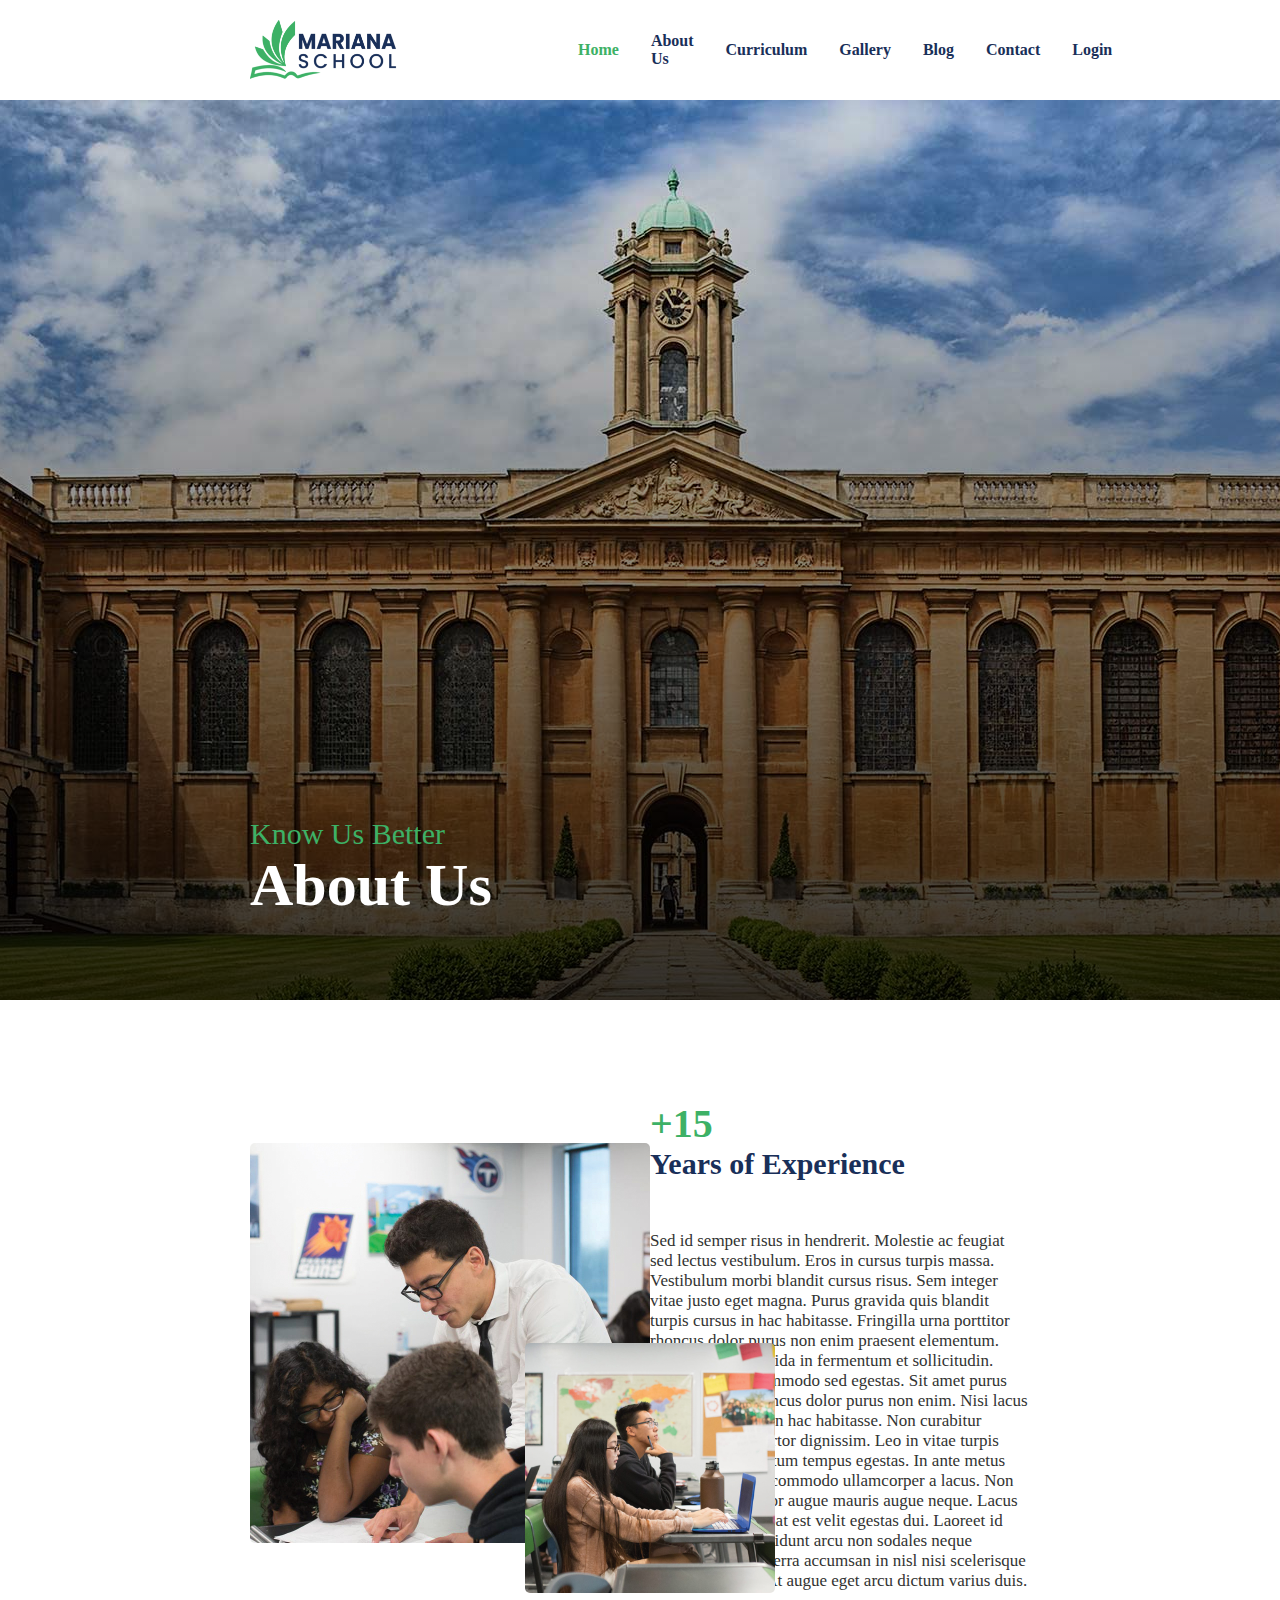
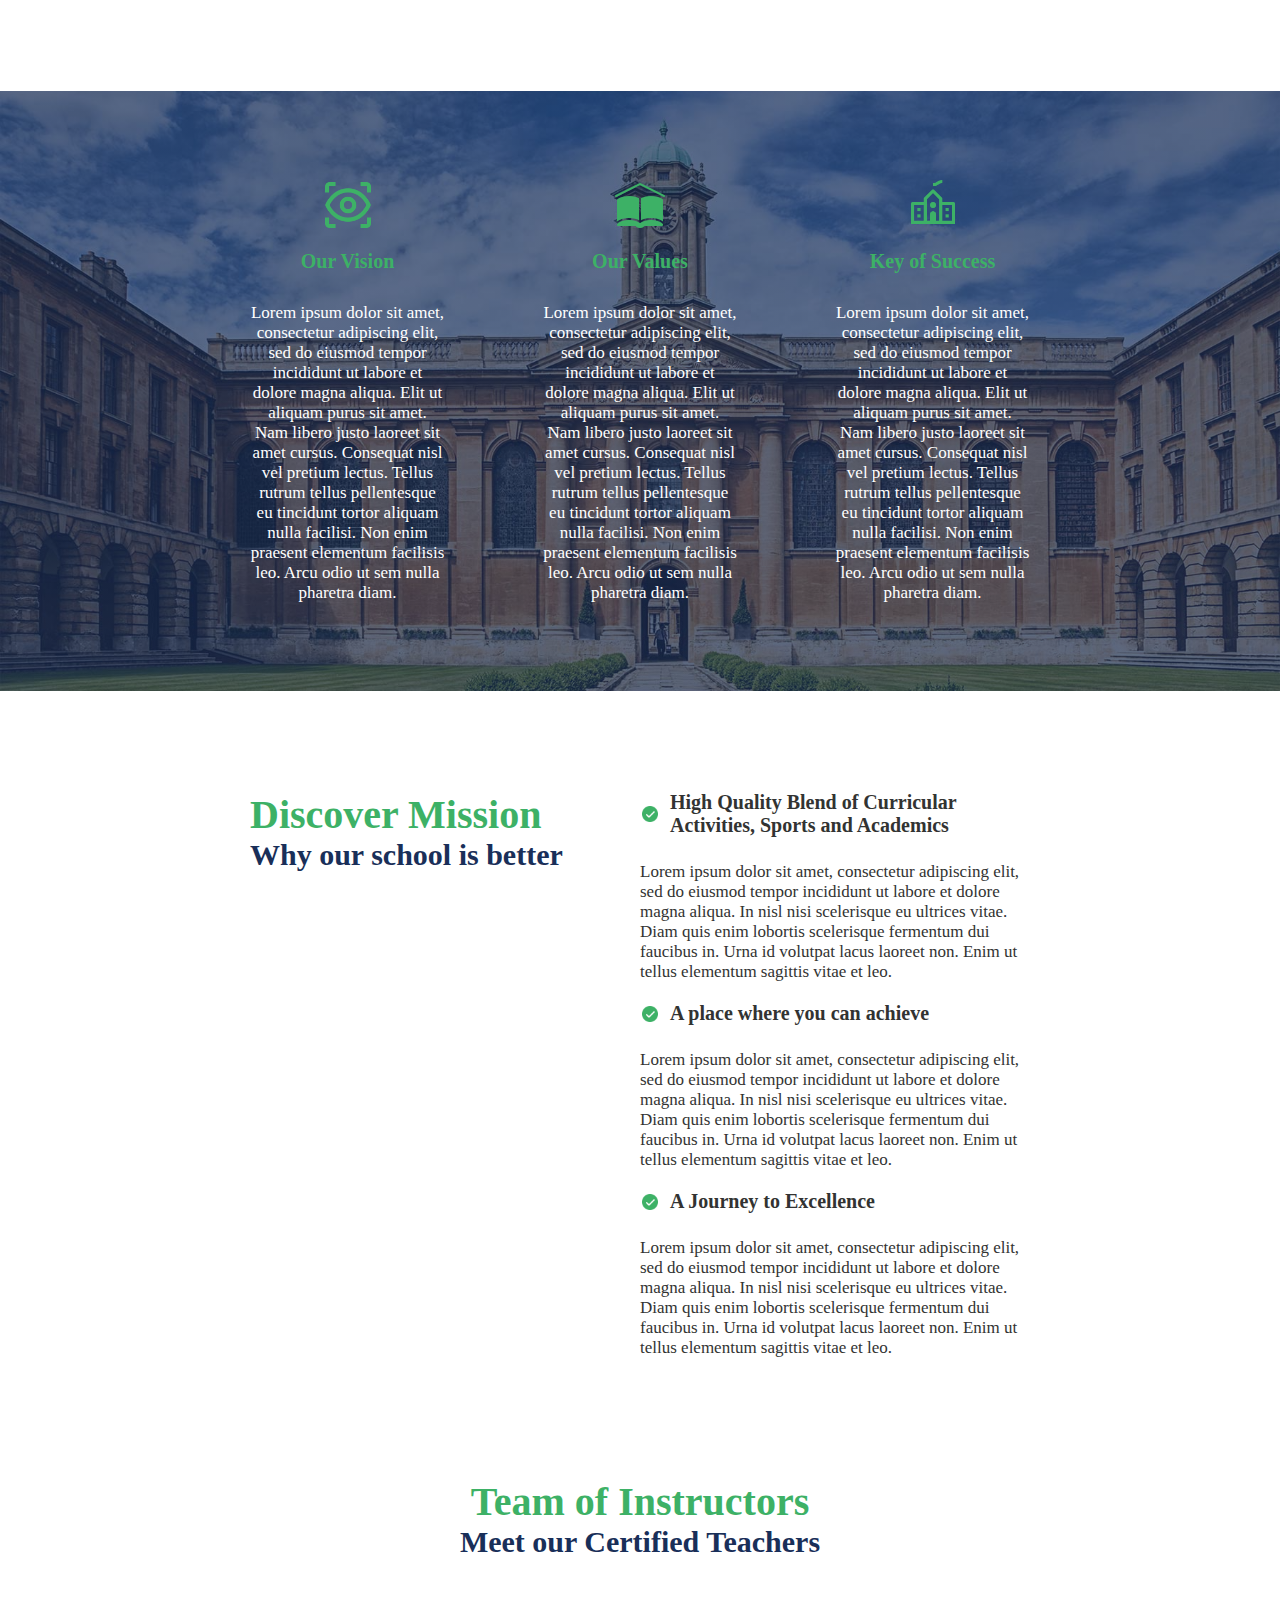
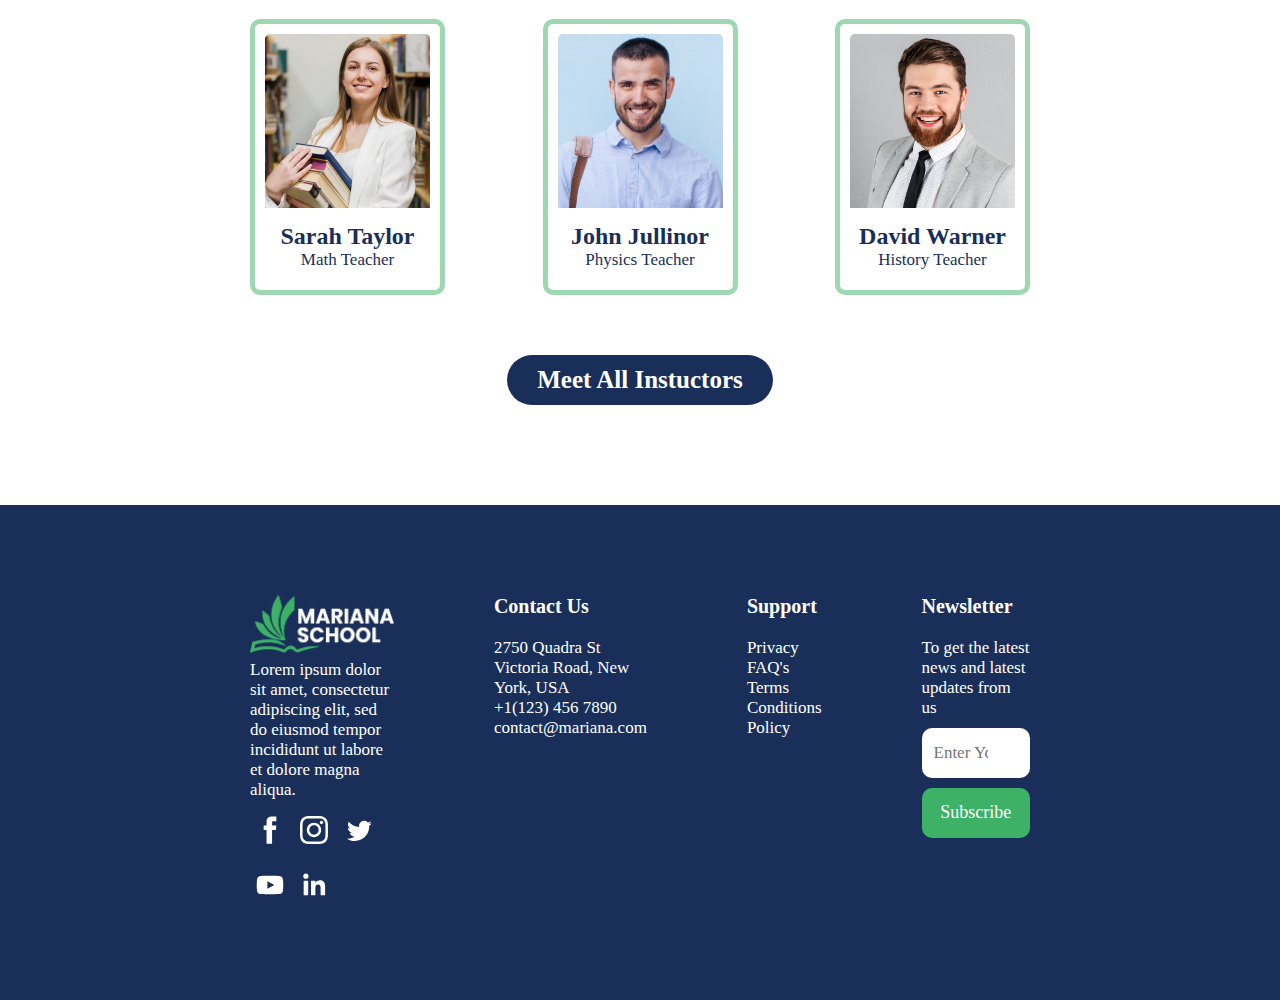
==== commit f684c718: "Back-End" ====
--- a/Code/about.html
+++ b/Code/about.html
@@ -18,13 +18,13 @@
         <div class="logo"><img src="images/logo_navbar.png" alt="Logo">
         </div>
         <ul class="links">
-            <li><a href="index.html" style="color: #3db166;">Home</a></li>
+            <li><a href="index.php" style="color: #3db166;">Home</a></li>
             <li><a href="about.html">About Us</a></li>
             <li><a href="">Curriculum</a></li>
             <li><a href="">Gallery</a></li>
             <li><a href="">Blog</a></li>
             <li><a href="contact.html">Contact</a></li>
-            <li><a href="login.html">Login</a></li>
+            <li><a href="login.php">Login</a></li>
         </ul>
         <label for="nav-toggle" class="icon-burger">
             <div class="line"></div>
--- a/Code/styles.css
+++ b/Code/styles.css
@@ -210,7 +210,7 @@
   border-radius: 10px;
   outline: none;
   height: 50px;
-  padding: 10px;
+  padding: 10px 40px 10px 10px;
   -webkit-transition: 0.3s ease-in-out;
   transition: 0.3s ease-in-out;
   margin: 10px 0;
@@ -1149,46 +1149,55 @@
           justify-content: center;
 }
 
-.contact-form form input {
+.contact-form form .input-row {
+  display: -webkit-box;
+  display: -ms-flexbox;
+  display: flex;
+  -webkit-box-pack: center;
+      -ms-flex-pack: center;
+          justify-content: center;
+}
+
+.contact-form form .input-row input {
   width: 100%;
   border: 2px solid #fff;
   border-radius: 10px;
   outline: none;
   height: 50px;
-  padding: 10px;
+  padding: 10px 40px 10px 10px;
   -webkit-transition: 0.3s ease-in-out;
   transition: 0.3s ease-in-out;
   width: 350px;
   margin: 25px 50px;
 }
 
-.contact-form form input:focus::-webkit-input-placeholder {
+.contact-form form .input-row input:focus::-webkit-input-placeholder {
   color: transparent;
 }
 
-.contact-form form input:focus:-ms-input-placeholder {
+.contact-form form .input-row input:focus:-ms-input-placeholder {
   color: transparent;
 }
 
-.contact-form form input:focus::-ms-input-placeholder {
+.contact-form form .input-row input:focus::-ms-input-placeholder {
   color: transparent;
 }
 
-.contact-form form input:focus::placeholder {
+.contact-form form .input-row input:focus::placeholder {
   color: transparent;
 }
 
-.contact-form form input:focus {
+.contact-form form .input-row input:focus {
   border: 2px solid #3db166;
 }
 
-.contact-form form textarea {
+.contact-form form .input-row textarea {
   width: 100%;
   border: 2px solid #fff;
   border-radius: 10px;
   outline: none;
   height: 50px;
-  padding: 10px;
+  padding: 10px 40px 10px 10px;
   -webkit-transition: 0.3s ease-in-out;
   transition: 0.3s ease-in-out;
   width: 800px;
@@ -1197,24 +1206,38 @@
   resize: none;
 }
 
-.contact-form form textarea:focus::-webkit-input-placeholder {
+.contact-form form .input-row textarea:focus::-webkit-input-placeholder {
   color: transparent;
 }
 
-.contact-form form textarea:focus:-ms-input-placeholder {
+.contact-form form .input-row textarea:focus:-ms-input-placeholder {
   color: transparent;
 }
 
-.contact-form form textarea:focus::-ms-input-placeholder {
+.contact-form form .input-row textarea:focus::-ms-input-placeholder {
   color: transparent;
 }
 
-.contact-form form textarea:focus::placeholder {
+.contact-form form .input-row textarea:focus::placeholder {
   color: transparent;
 }
 
-.contact-form form textarea:focus {
+.contact-form form .input-row textarea:focus {
   border: 2px solid #3db166;
+}
+
+.contact-form form .input-row img {
+  position: absolute;
+  height: 25px;
+  -webkit-transform: translate(145px, 38px);
+          transform: translate(145px, 38px);
+  display: none;
+}
+
+.contact-form form .input-row #msg-invalid,
+.contact-form form .input-row #msg-valid {
+  -webkit-transform: translate(370px, 38px);
+          transform: translate(370px, 38px);
 }
 
 .contact-form button {
@@ -1284,12 +1307,24 @@
     padding: 20px;
     margin: 25px 0 80px;
   }
-  .contact-form form input {
+  .contact-form form .input-row input {
     margin: 10px;
-  }
-  .contact-form form textarea {
+    width: 260px;
+  }
+  .contact-form form .input-row textarea {
+    width: 260px;
     height: 100px;
     margin: 10px;
+  }
+  .contact-form form .input-row img {
+    -webkit-transform: translate(105px, 18px);
+            transform: translate(105px, 18px);
+    display: none;
+  }
+  .contact-form form .input-row #msg-invalid,
+  .contact-form form .input-row #msg-valid {
+    -webkit-transform: translate(105px, 18px);
+            transform: translate(105px, 18px);
   }
   .contact-form button {
     margin: 20px;
@@ -1357,43 +1392,56 @@
   -webkit-box-direction: normal;
       -ms-flex-direction: column;
           flex-direction: column;
-  text-align: center;
   margin: 80px 100px;
 }
 
-.login-background .login-box form .input-margin {
-  height: 50px;
-}
-
-.login-background .login-box form input {
+.login-background .login-box form .input-row input {
   width: 100%;
   border: 2px solid #fff;
   border-radius: 10px;
   outline: none;
   height: 50px;
-  padding: 10px;
+  padding: 10px 40px 10px 10px;
   -webkit-transition: 0.3s ease-in-out;
   transition: 0.3s ease-in-out;
 }
 
-.login-background .login-box form input:focus::-webkit-input-placeholder {
+.login-background .login-box form .input-row input:focus::-webkit-input-placeholder {
   color: transparent;
 }
 
-.login-background .login-box form input:focus:-ms-input-placeholder {
+.login-background .login-box form .input-row input:focus:-ms-input-placeholder {
   color: transparent;
 }
 
-.login-background .login-box form input:focus::-ms-input-placeholder {
+.login-background .login-box form .input-row input:focus::-ms-input-placeholder {
   color: transparent;
 }
 
-.login-background .login-box form input:focus::placeholder {
+.login-background .login-box form .input-row input:focus::placeholder {
   color: transparent;
 }
 
-.login-background .login-box form input:focus {
+.login-background .login-box form .input-row input:focus {
   border: 2px solid #3db166;
+}
+
+.login-background .login-box form .input-row img {
+  position: absolute;
+  height: 25px;
+  -webkit-transform: translate(335px, -38px);
+          transform: translate(335px, -38px);
+  display: none;
+}
+
+.login-background .login-box form .input-row small {
+  padding-left: 10px;
+  color: #cf2716;
+  display: none;
+}
+
+.login-background .login-box form .input-margin {
+  height: 30px;
 }
 
 .login-background .login-box form button {
@@ -1429,6 +1477,13 @@
   .login-box form {
     margin: 150px 50px 0 !important;
   }
+  .login-box form img {
+    -webkit-transform: translate(240px, -32px) !important;
+            transform: translate(240px, -32px) !important;
+  }
+  .login-box form small {
+    font-size: 15px;
+  }
 }
 
 /********** End of Login Page Responsive **********/
@@ -1458,7 +1513,7 @@
 .stud-background {
   background-color: #192f59;
   position: relative;
-  height: 100vh;
+  height: auto;
   width: 100%;
   display: -webkit-box;
   display: -ms-flexbox;
@@ -1473,6 +1528,7 @@
 
 .stud-background .std-profile {
   width: 45%;
+  margin: 150px 0;
 }
 
 .stud-background .std-profile .stud-rows {
@@ -1565,7 +1621,7 @@
 .admin-background {
   background-color: #192f59;
   position: relative;
-  height: 100vh;
+  height: auto;
   width: 100%;
   display: -webkit-box;
   display: -ms-flexbox;
@@ -1577,7 +1633,7 @@
 
 .admin-background .admin-profile {
   width: 80%;
-  margin-top: 120px;
+  margin: 150px 0;
 }
 
 .admin-background .admin-profile .admin-bar {
@@ -1666,7 +1722,7 @@
             flex-direction: column;
   }
   .admin-profile .admin-bar p {
-    font-size: 20px !important;
+    font-size: 25px !important;
     margin-bottom: 10px !important;
   }
   .admin-profile table {
@@ -1844,7 +1900,7 @@
   border-radius: 10px;
   outline: none;
   height: 50px;
-  padding: 10px;
+  padding: 10px 40px 10px 10px;
   -webkit-transition: 0.3s ease-in-out;
   transition: 0.3s ease-in-out;
   width: 350px;
@@ -1885,6 +1941,14 @@
 
 .create-edit-popup form .input-row select:focus {
   border: 2px solid #3db166;
+}
+
+.create-edit-popup form .input-row img {
+  position: absolute;
+  height: 25px;
+  -webkit-transform: translate(150px, 38px);
+          transform: translate(150px, 38px);
+  display: none;
 }
 
 .create-edit-popup button {
@@ -1969,6 +2033,12 @@
     width: 100% !important;
     margin: 5px 10px !important;
   }
+  .create-edit-popup .input-row img {
+    height: 25px !important;
+    -webkit-transform: translate(105px, 13px) !important;
+            transform: translate(105px, 13px) !important;
+    display: none;
+  }
   .create-edit-popup button {
     -ms-flex-item-align: center;
         -ms-grid-row-align: center;
@@ -2020,11 +2090,12 @@
   -ms-flex-item-align: start;
       align-self: flex-start;
   text-align: end;
+  margin: 0 20px 10px 0;
 }
 
 .logout a {
   color: #fff;
-  font-size: 30px;
+  font-size: 25px;
   font-weight: bold;
 }
 
@@ -2040,6 +2111,9 @@
     font-size: 16px;
   }
   /********** Profile Logout Styling Styling **********/
+  .logout {
+    margin: 0 10px 8px 0 !important;
+  }
   .logout a {
     font-size: 20px !important;
   }
